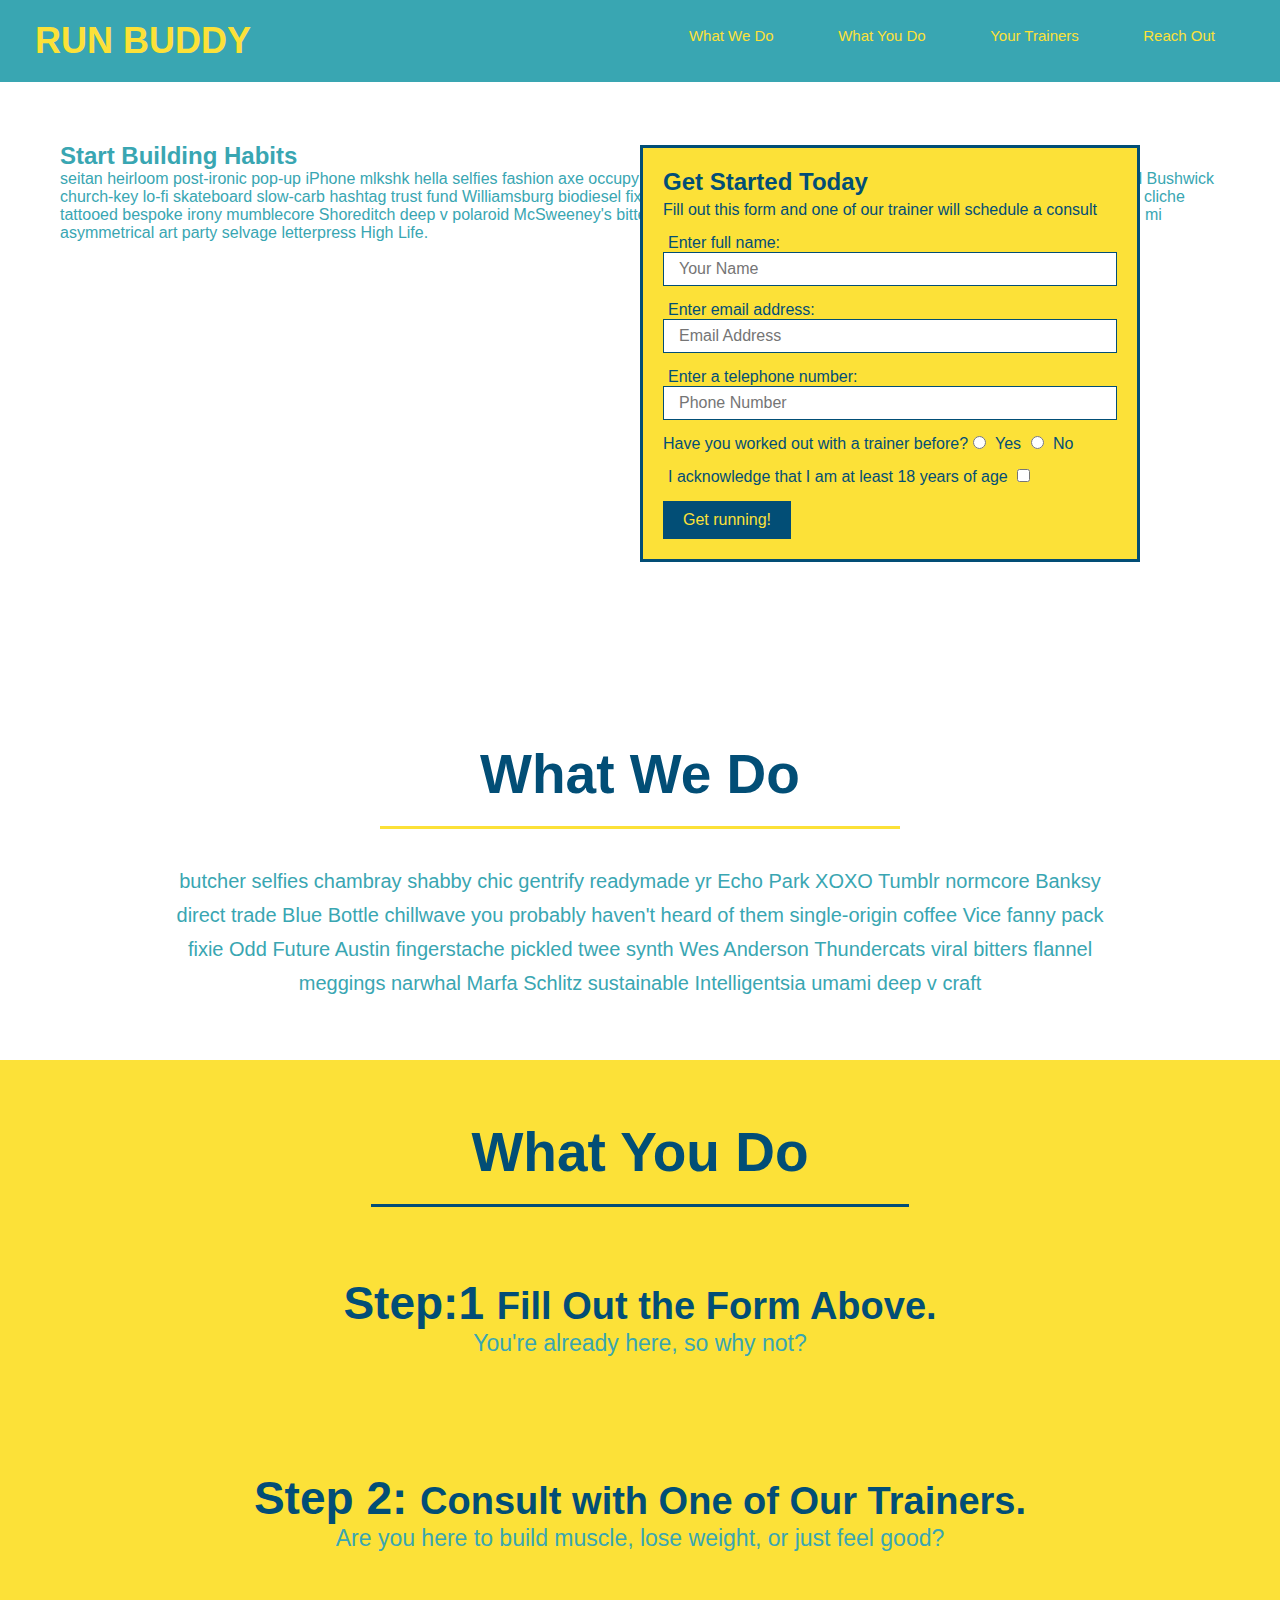
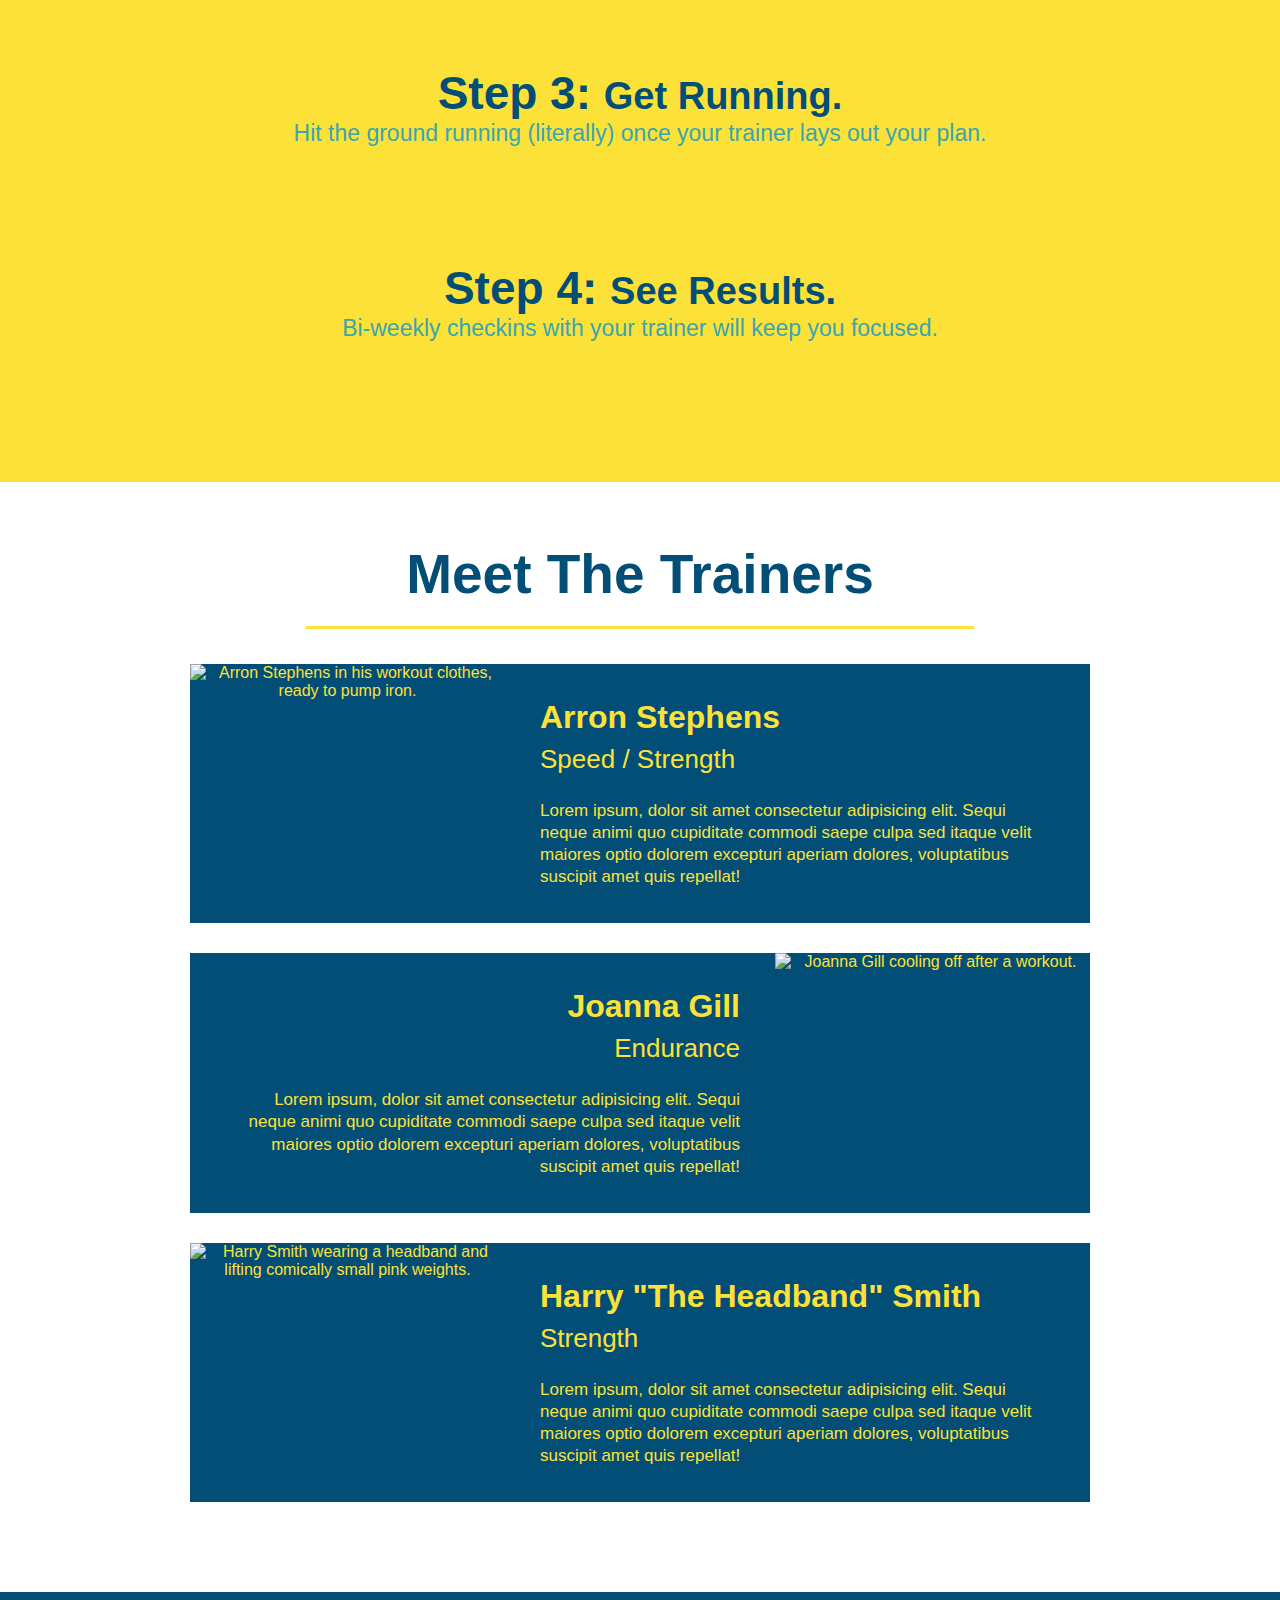
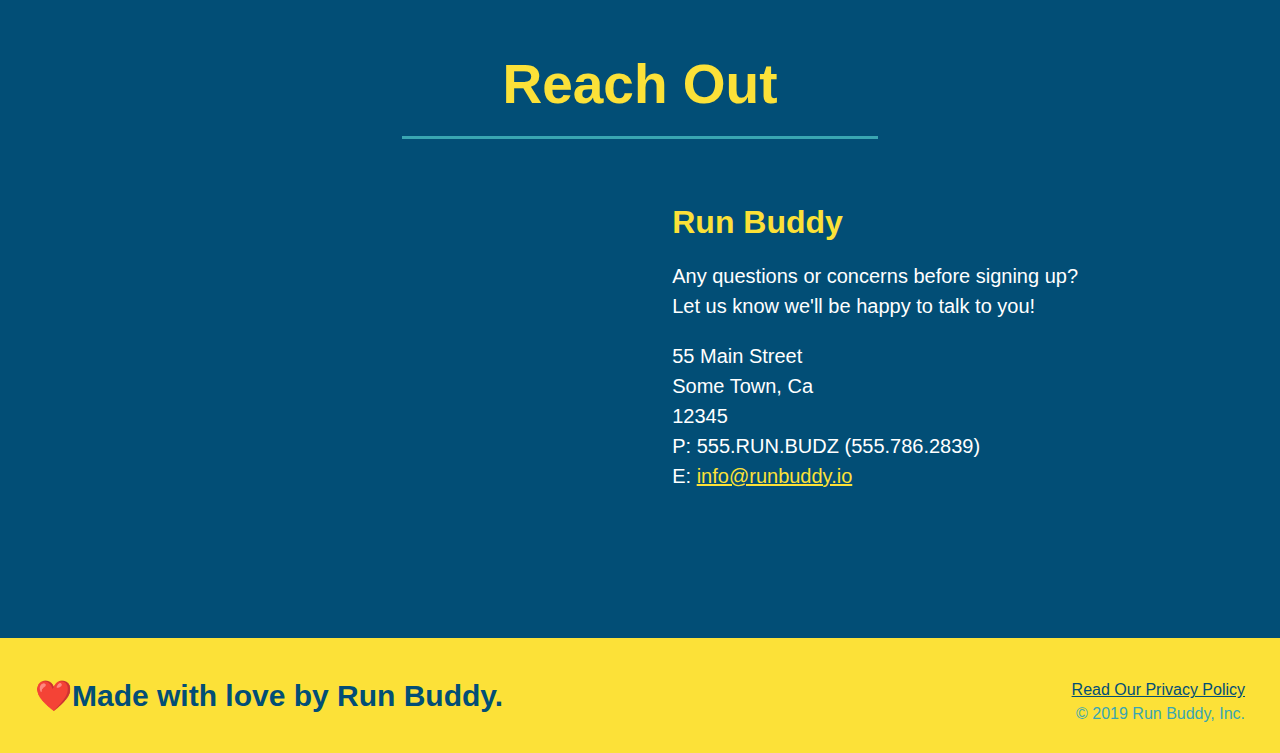
==== index.html @ e556041f "add content to hero, replace image" ====
<!DOCTYPE html>
<html lang="en">
  <head>
        <meta charset="UTF-8" />
        <Title>Run Buddy</Title>
        <link rel="stylesheet" href="style.css" />
  </head>
  
    <body>
       <!-- navigation --> 
       <header>
        <h1>
            <a href="./index.html">RUN BUDDY</a>  
        </h1>
        <nav>

        <!-- unordered list item -->
          <ul>
              <!-- list item element-->
              <li>
                  <!-- anchor element -->
                  <a href="#what-we-do">What We Do</a>
              </li>
              <li>
                  <a href="#what-you-do">What You Do</a>
              </li>
              <li>
                  <a href="#your-trainers">Your Trainers</a>
              </li>
              <li>
                  <a href="#reach-out">Reach Out</a>
              </li>
          </ul>

        </nav>
       </header> 

       <!-- hero/jumbotron -->
       <section class="hero">
           <div class="hero-cta">
               <h2>Start Building Habits</h2>
               <p>
                seitan heirloom post-ironic pop-up iPhone mlkshk hella selfies fashion axe occupy readymade put a
                bird on it messenger bag Wes Anderson Schlitz plaid Bushwick church-key lo-fi skateboard slow-carb
                hashtag trust fund Williamsburg biodiesel fixie farm-to-table 8-bit banjo XOXO Banksy chillwave bicycle
                rights retro cliche tattooed bespoke irony mumblecore Shoreditch deep v polaroid McSweeney's bitters
                cray gentrify tofu Marfa you probably haven't heard of them yr banh mi asymmetrical art party selvage
                letterpress High Life.
               </p>
           </div>
           <div class="hero-form">
               <h3>Get Started Today</h3>
               <p>Fill out this form and one of our trainer will schedule a consult</p>
               <!-- Add form element  -->
               <form>
                  <label for="name">Enter full name:</label>
                  <input type="text" placeholder="Your Name" name="name" id="name" class="form-input" /> 
                  <label for="email">Enter email address:</label>
                  <input type="email" placeholder="Email Address" name="email" id="email" class="form-input" />  
                  <label for="phone">Enter a telephone number:</label>
                  <input type="tel" placeholder="Phone Number" name="phone" id="phone" class="form-input" />
                 <p>
                    Have you worked out with a trainer before?
                    <input type="radio" name="trainer-confirm" id="trainer-yes" />
                    <label for="trainer-yes">Yes</label>
                    <input type="radio" name="trainer-confirm" id="trainer-no" /> 
                    <label for="trainer-no">No</label>
                 </p>  
                 <p>
                    <label for="checkbox">
                     I acknowledge that I am at least 18 years of age
                     </label>
                     <input type="checkbox" name="confirm-age" id="checkbox" />
                 </p>
                 <button type="Submit">
                     Get running!
                 </button>
               </form>
           </div>
       </section>
       <!-- End Hero  -->


       <!--"what we do" section -->
       <section id="what-we-do" class="intro">
           <h2 class="section-title primary-border">What We Do</h2>
           <p>
            butcher selfies chambray shabby chic gentrify readymade yr Echo Park XOXO Tumblr normcore Banksy direct trade Blue Bottle chillwave you probably haven't heard of them single-origin coffee Vice fanny pack fixie Odd Future Austin fingerstache pickled twee synth Wes Anderson Thundercats viral bitters flannel meggings narwhal Marfa Schlitz sustainable Intelligentsia umami deep v craft 
           </p> 
       </section>

       <!-- "what you do" section-->
       <section id="what-you-do" class="steps">
           <h2 class="section-title secondary border">What You Do</h2>

           <div>
               <!-- Insert this img element -->
               <img src="../run-buddy/images/step-1.svg" alt="">
               <h3>Step:1 <span>Fill Out the Form Above.</span></h3>
               <p>You're already here, so why not?</p>
           </div>

           <div>
                <img src="../run-buddy/images/step-2.svg" alt="">
               <h3>Step 2: <span>Consult with One of Our Trainers.</span></h3>
               <p>Are you here to build muscle, lose weight, or just feel good?</p>
           </div>

           <div>
            <img src="../run-buddy/images/step-3.svg" alt="">
               <h3>Step 3: <span>Get Running.</span></h3>
               <p>Hit the ground running (literally) once your trainer lays out your plan. </p>
           </div>

           <div>
            <img src="../run-buddy/images/step-4.svg" alt="">
               <h3>Step 4: <span>See Results.</span></h3>
               <p>Bi-weekly checkins with your trainer will keep you focused.</p>
           </div>
       </section>

       <!-- "meet the trainers" section -->
       <section id="your-trainers" class="trainers">
           <h2 class="section-title primary-border">
               Meet The Trainers
            </h2>
         <article class="trainer">
             <img src="../run-buddy/images/trainer-1.jpg" alt="Arron Stephens in his workout clothes, ready to pump iron." />
             <div class="trainer-bio text-left">
             <h3>Arron Stephens</h3>
             <h4>Speed / Strength</h4>
             <p> Lorem ipsum, dolor sit amet consectetur adipisicing elit. Sequi neque animi quo cupiditate commodi saepe culpa sed
                itaque velit maiores optio dolorem excepturi aperiam dolores, voluptatibus suscipit amet quis repellat!
             </p>    
             </div>
         </article>   
         <article class="trainer">
            <div class="trainer-bio text-right">
            <h3>Joanna Gill</h3>
            <h4>Endurance</h4>
            <p> Lorem ipsum, dolor sit amet consectetur adipisicing elit. Sequi neque animi quo cupiditate commodi saepe culpa sed
               itaque velit maiores optio dolorem excepturi aperiam dolores, voluptatibus suscipit amet quis repellat!
            </p>  
             </div> 
            <img src="../run-buddy/images/trainer-2.jpg" alt="Joanna Gill cooling off after a workout." /> 
        </article> 
        <article class="trainer">
            <img src="../run-buddy/images/trainer-3.jpg" alt="Harry Smith wearing a headband and lifting comically small pink weights." />
            <div class="trainer-bio text-left">
            <h3>Harry "The Headband" Smith</h3>
            <h4>Strength</h4>
            <p> Lorem ipsum, dolor sit amet consectetur adipisicing elit. Sequi neque animi quo cupiditate commodi saepe culpa sed
               itaque velit maiores optio dolorem excepturi aperiam dolores, voluptatibus suscipit amet quis repellat!
            </p>    
            </div>
        </article> 
       </section>

       <!-- "reach out" section -->
       <section id="reach-out" class="contact">
           <h2 class="section-title secondary-border">Reach Out</h2>
           <div class="contact-info" >
            <iframe src="https://www.google.com/maps/embed?pb=!1m18!1m12!1m3!1d3082.2603666685545!2d-74.37264268433236!3d39.41823642367893!2m3!1f0!2f0!3f0!3m2!1i1024!2i768!4f13.1!3m3!1m2!1s0x89c0fa8535478f9b%3A0xa821650644814dd1!2s214%20N%20Roosevelt%20Blvd%2C%20Brigantine%2C%20NJ%2008203!5e0!3m2!1sen!2sus!4v1629682136094!5m2!1sen!2sus"
             width="400" height="400" style="border:0;" allowfullscreen="" loading="lazy">
            </iframe>
              <div>
                <h3>Run Buddy</h3>
                <p>Any questions or concerns before signing up?
                    <br />
                    Let us know we'll be happy to talk to you!
                </p>
                <address>
                    55 Main Street <br />
                    Some Town, Ca <br />
                    12345 <br />
                    P: 555.RUN.BUDZ (555.786.2839) <br />
                    E: <a href="mailto:info@runbuddy.io">info@runbuddy.io</a>
                </address>
              </div>
           </div>
       </section>
    </body>

    <!-- footer -->
  <footer>
    <h2>❤️Made with love by Run Buddy.</h2>
   <div>
       <a href="./privacy-policy.html">Read Our Privacy Policy</a><br />
       &copy; 2019 Run Buddy, Inc.
   </div> 
  </footer> 
</html>
---- style.css ----
body {
    /*I'm a css comment! */
    color: #39a6b2;
    font-family: Arial, Helvetica, sans-serif;
}

/* apply styles to <header> */
header { 
    padding: 20px 35px;
    background-color: #39a6b2;
    width: 100%;
}

header h1 {
    font-weight: bold;
    font-size: 36px;
    color: #fce138;
    margin: 0;
    display: inline;
}

h3 { 
    font-size: 24px;
    margin: 0;
}

header a {
    text-decoration: none;
    color: #fce138;
}

header nav {
    float: right;
    margin: 7px 0;
}

header nav ul li {
    display: inline;
}

header nav ul li a {
    margin: 0 30px;
    font-weight: lighter;
    font-size: 15px;
}

* { 
    margin: 0;
    padding: 0;
    box-sizing: border-box;
}

footer {
    background: #fce138;
    width: 100%;
    padding: 40px 35px;
}

footer h2 { 
    display: inline;
    color: #024e76;
    font-size: 30px;
    margin: 0;
}

footer div {
    float: right;
    line-height: 1.5;
    text-align: right;
}

footer a {
    color: #024e76;
}

section {
    padding: 60px;
}

.hero { 
    background-image: url("../run-buddy/images/hero-bg.jpg");
    height: 600px;
    background-size: cover;
    background-position: center;
    position: relative;
}

.hero-form {
    background-color: #fce138;
    padding: 20px;
    width: 500px;
    color: #024e76;
   border: solid 3px #024e76;
   position: absolute;
   bottom: 120px;
   right: 140px;
}

.hero-form label {
    margin: 0 5px;
}

.hero-form button {
    color: #fce138;
    background-color: #024e76;
    border: none;
    padding: 10px 20px;
    font-size: 16px;
}

.hero-form p {
    margin: 5px 0 15px 0;
}

.form-input {
    border: 1px solid #024e76;
    display: block;
    padding: 7px 15px;
    font-size: 16px;
    color: #024e76;
    width: 100%;
    margin-bottom: 15px;
}

/* HERO STYLES END */

.intro {
    text-align: center;
}

.intro p {
    line-height: 1.7;
    color: #39a6b2;
    width: 80%;
    font-size: 20px;
    margin: 0 auto;
}

.steps {
    text-align: center;
    background: #fce138;
}

.section-title {
    font-size: 55px;
    color: #024e76;
    margin-bottom: 35px;
    padding: 0 100px 20px 100px;
    border-bottom: 3px solid;
    display: inline-block;
}

.primary-border {
    border-color: #fce138;
}

.secondary-border {
    border-color: #39a6b2;
}

.steps div {
    margin-bottom: 80px;
}

.steps img {
    width: 15%;
    margin: 10px 0;
}

.steps h3 {
    color: #024e76;
    font-size: 46px;
    margin-top: 10px;
}

.steps p {
    color: #39a6b2;
    font-size: 23px;
}

.steps span {
    font-size: 38px;
}

/* Meet the trainers section */

.trainers {
    text-align: center;
}

.trainer {
    width: 900px;
    margin: 0 auto 30px auto;
    background: #024e76;
    color: #fce138;
    overflow: auto;
}

.trainer img {
    width: 35%;
    float: left;
}

.trainer-bio {
    padding: 35px;
    float: left;
    width: 65%;
}

.text-left {
    text-align: left;
}

.text-right {
    text-align: right;
}

.trainer-bio h3 {
    font-size: 32px;
    margin-bottom: 8px;
}

.trainer-bio h4 {
    font-weight: lighter;
    font-size: 26px;
    margin-bottom: 25px;
}

.trainer-bio p {
    font-size: 17px;
    line-height: 1.3;
}

/* Reach out styles start */

.contact {
    text-align: center;
    background: #024e76;
}

.contact h2 {
    color: #fce138;
}

.contact-info iframe {
    width: 410px;
    height: 400px;  
}

            /* must fix */
.contact-info div{
    width: 410px;
    display: inline-block;
    vertical-align: top;
    text-align: left;
    margin: 30px 0 0 60px;
    color: white;
}
            /* must fix */

.contact-info h3 {
    color: #fce138;
    font-size: 32px;
}

.contact-info p, .contact-info address {
    margin: 20px 0;
    line-height: 1.5;
    font-size: 20px;
    font-style: normal;
}

.contact-info a {
    color:  #fce138;
}

/* reach out syles end */
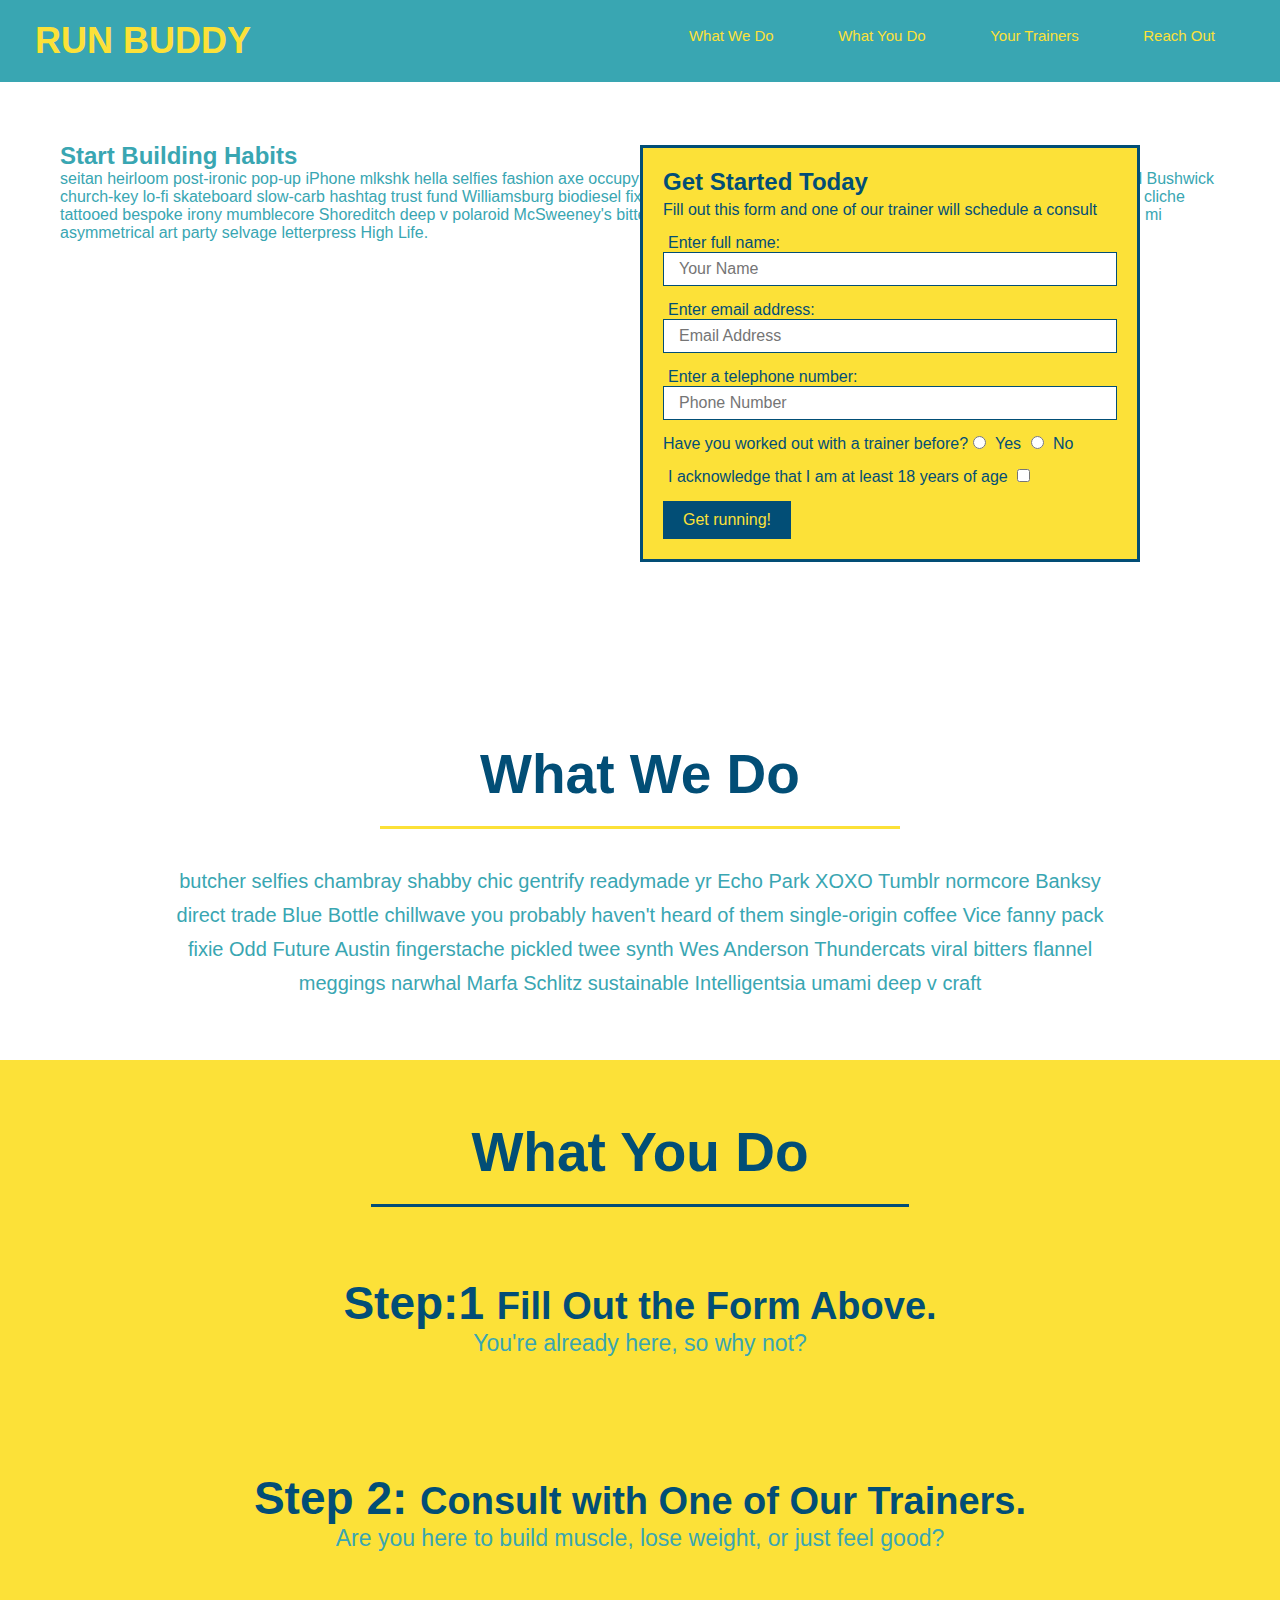
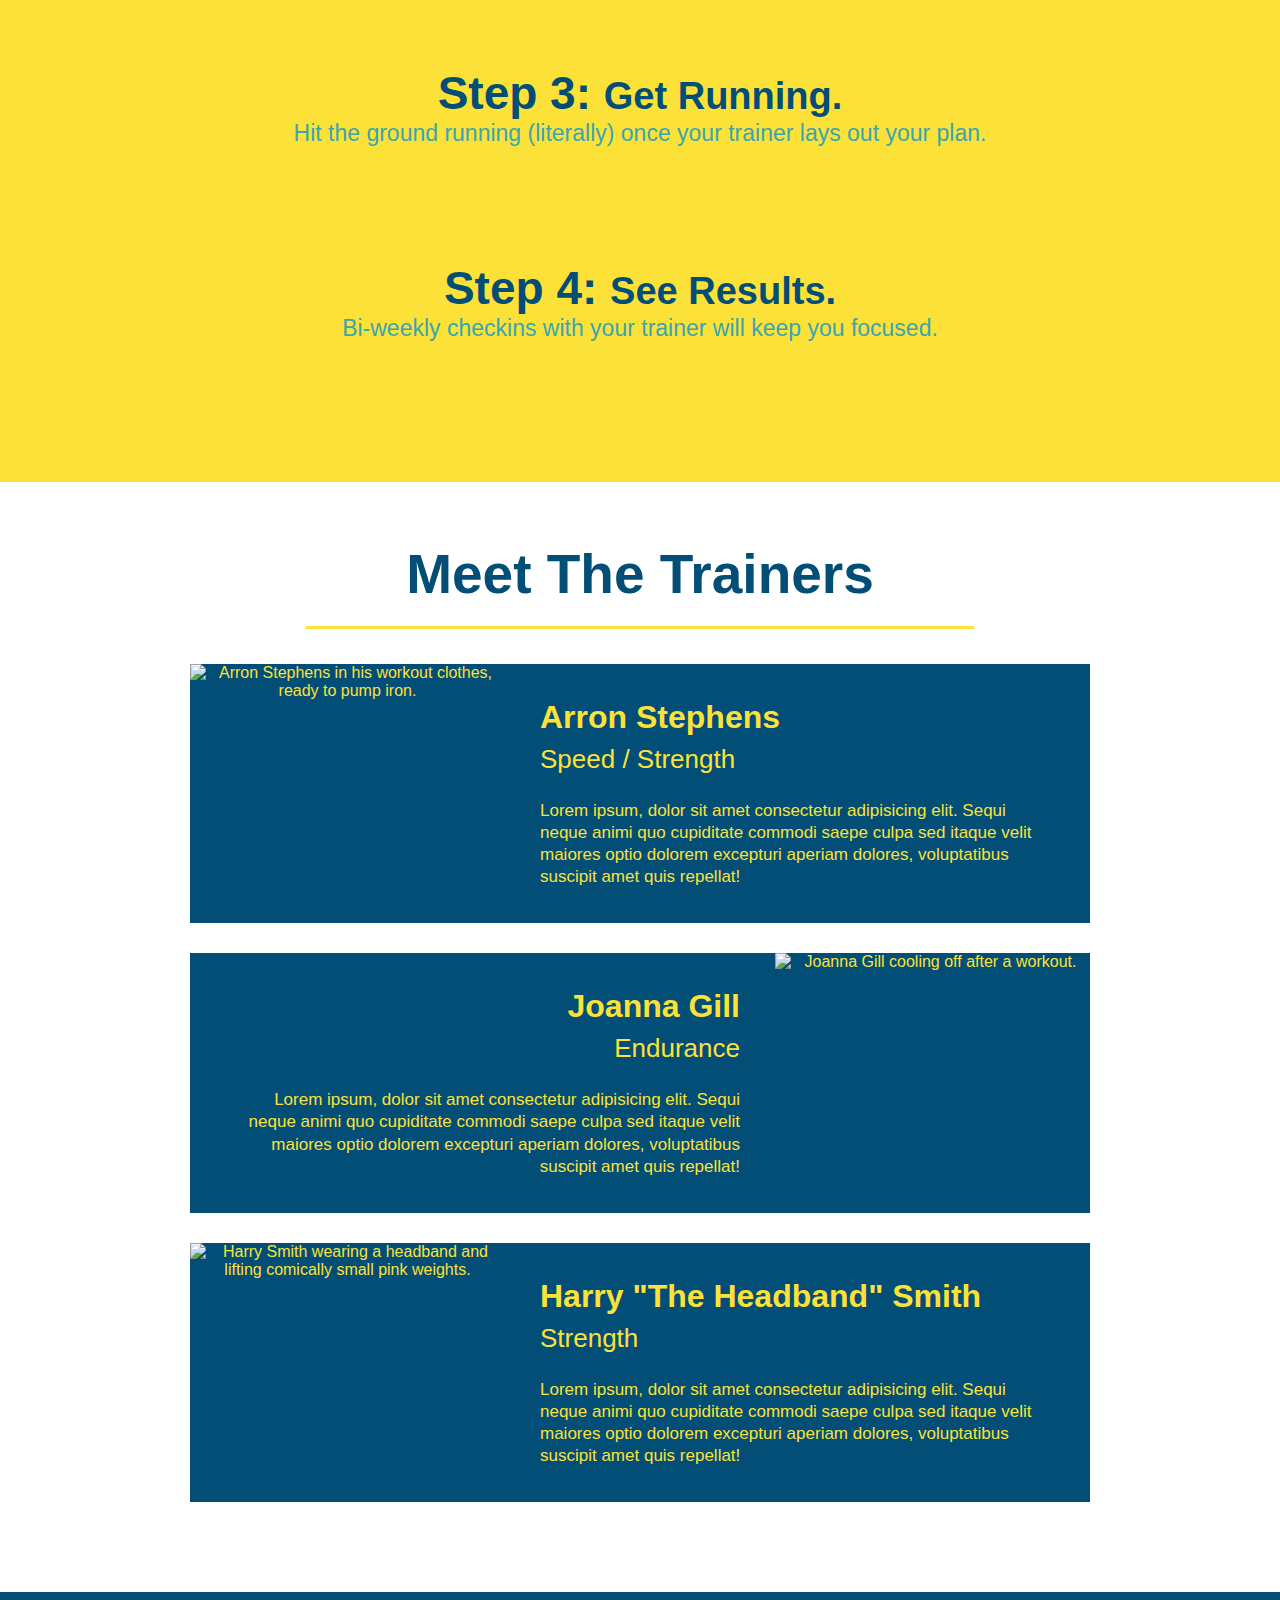
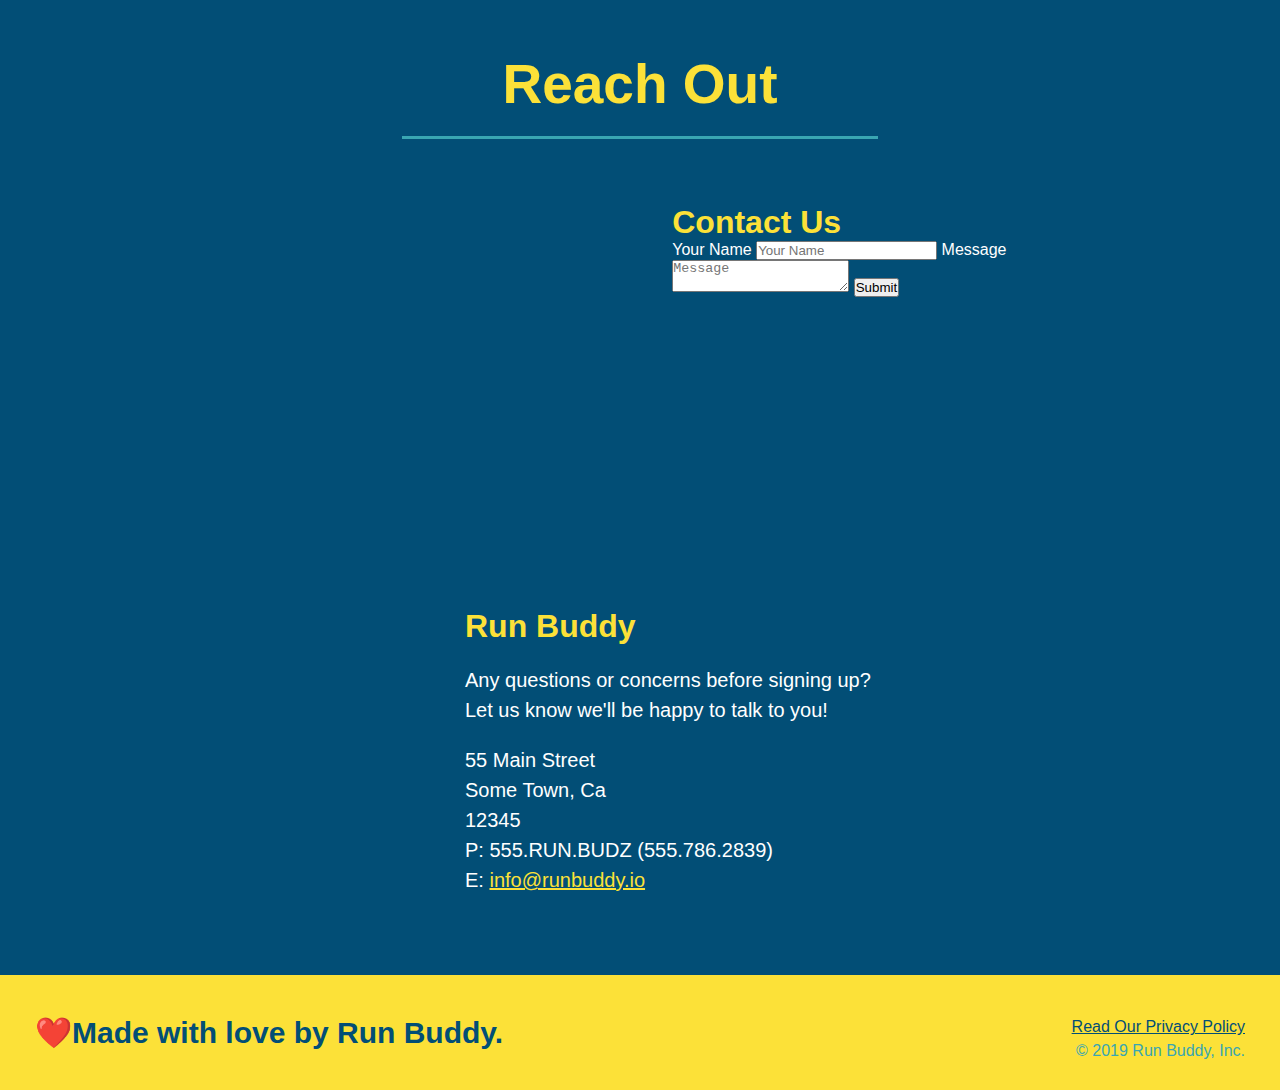
==== commit 386462c0: "add contact-form" ====
--- a/index.html
+++ b/index.html
@@ -163,6 +163,18 @@
             <iframe src="https://www.google.com/maps/embed?pb=!1m18!1m12!1m3!1d3082.2603666685545!2d-74.37264268433236!3d39.41823642367893!2m3!1f0!2f0!3f0!3m2!1i1024!2i768!4f13.1!3m3!1m2!1s0x89c0fa8535478f9b%3A0xa821650644814dd1!2s214%20N%20Roosevelt%20Blvd%2C%20Brigantine%2C%20NJ%2008203!5e0!3m2!1sen!2sus!4v1629682136094!5m2!1sen!2sus"
              width="400" height="400" style="border:0;" allowfullscreen="" loading="lazy">
             </iframe>
+                <div class="contact-form">
+                <h3>Contact Us</h3>
+                <form>
+                    <label for="contact-name">Your Name</label>
+                    <input type="text" id="contact-name" placeholder="Your Name" />
+
+                    <label for="contact-message">Message</label>
+                    <textarea id="contact-message" placeholder="Message"></textarea>
+                    
+                    <button type="submit">Submit</button>
+                </form>
+                </div>             
               <div>
                 <h3>Run Buddy</h3>
                 <p>Any questions or concerns before signing up?
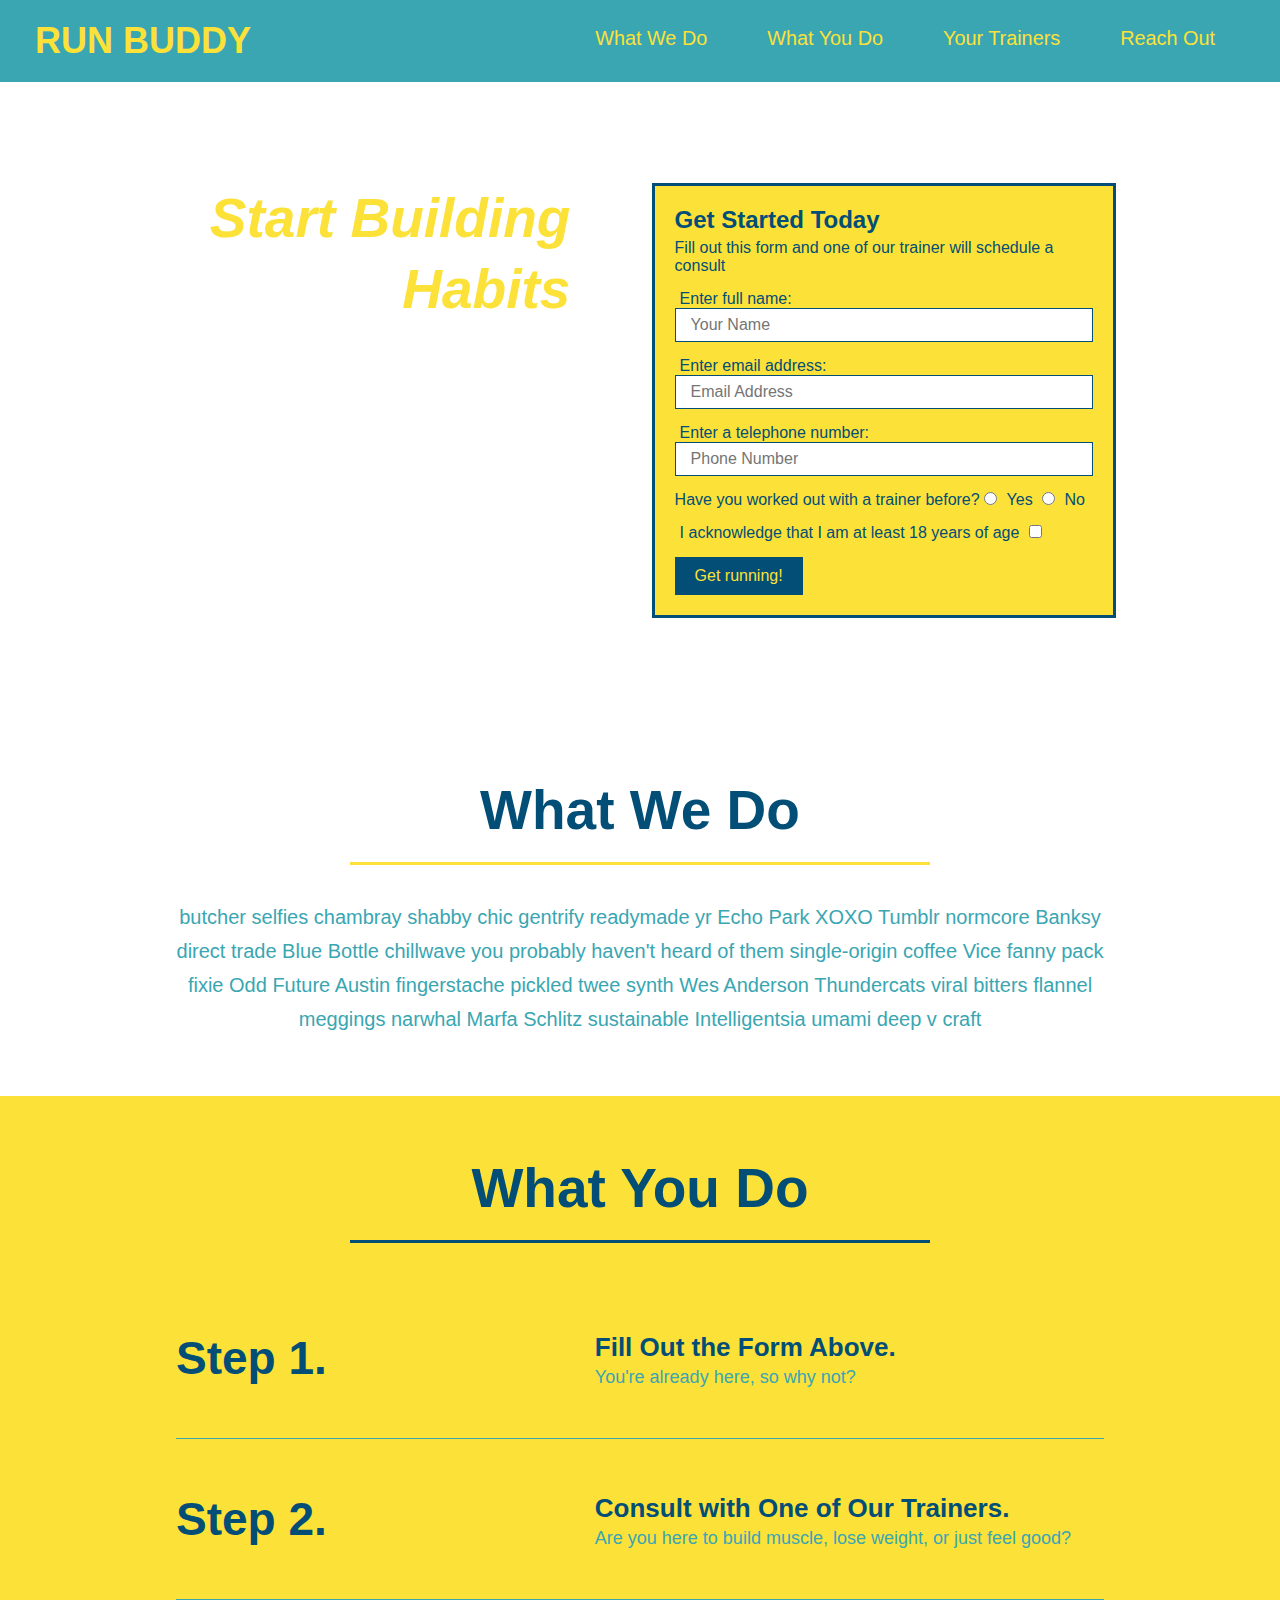
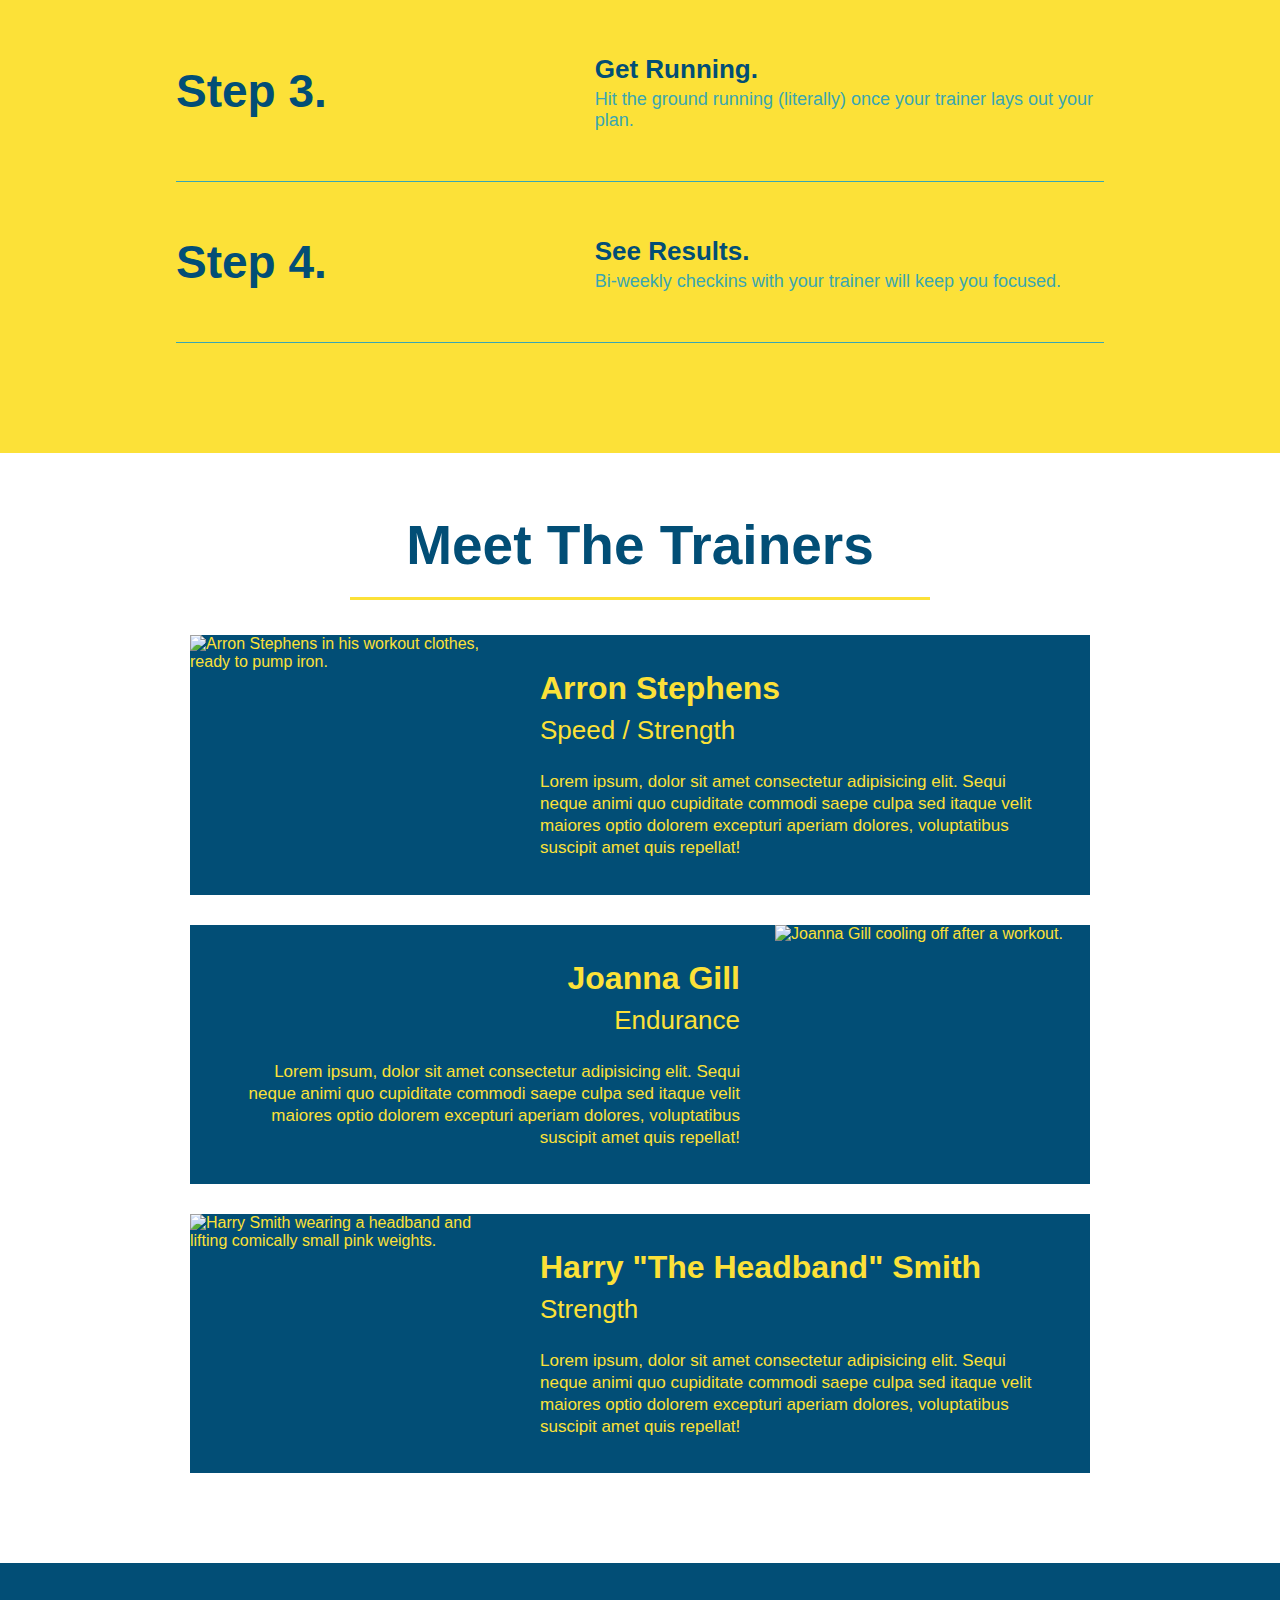
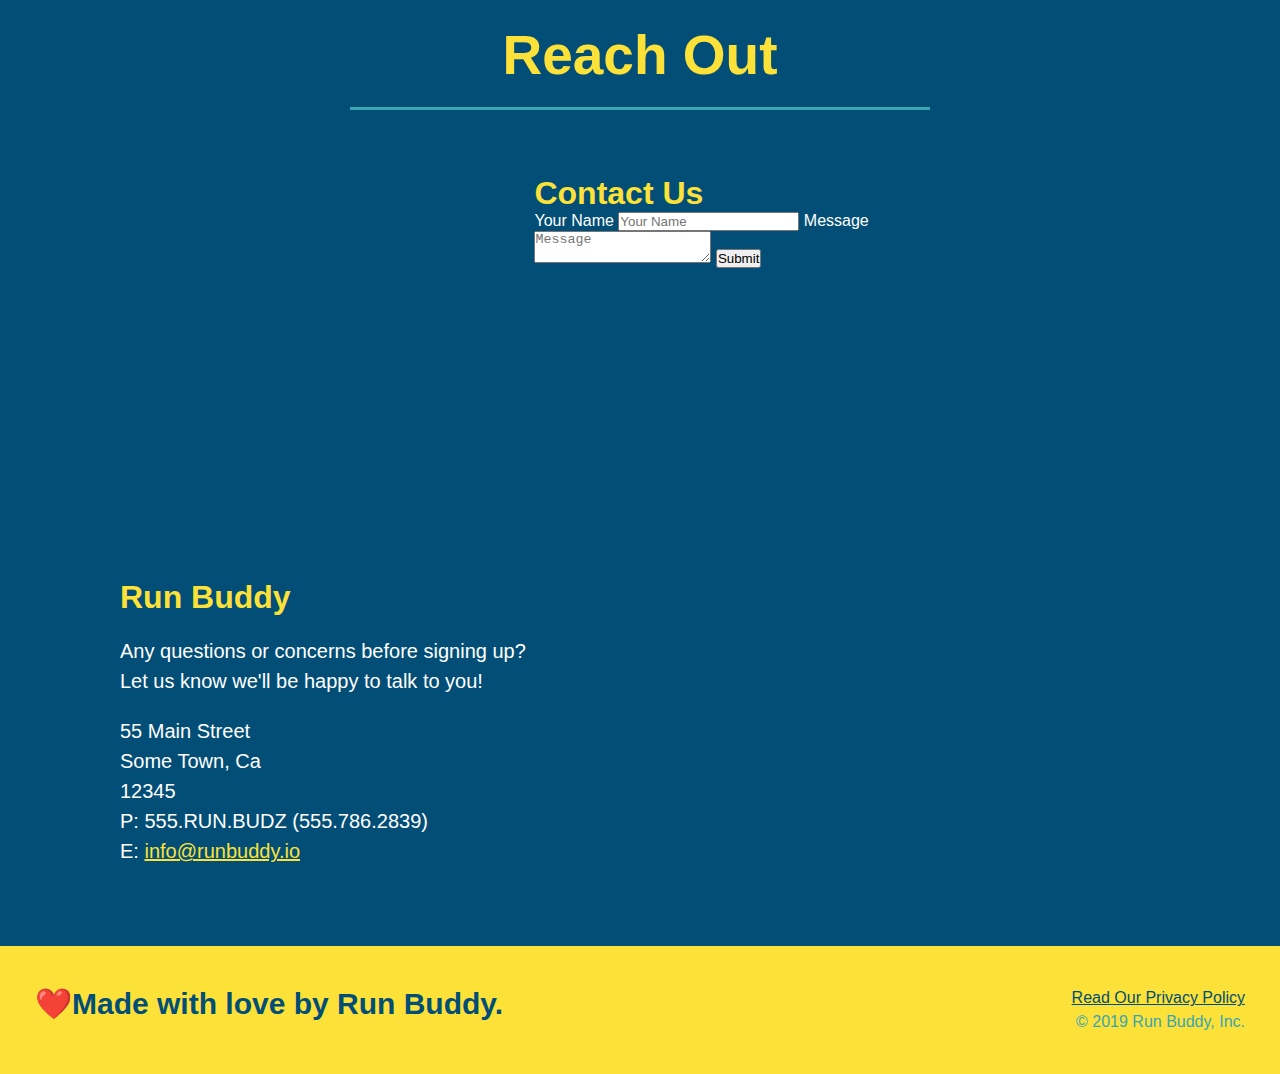
==== commit 0abc8429: "add flexbox to the steps" ====
--- a/index.html
+++ b/index.html
@@ -83,47 +83,90 @@
 
        <!--"what we do" section -->
        <section id="what-we-do" class="intro">
-           <h2 class="section-title primary-border">What We Do</h2>
-           <p>
-            butcher selfies chambray shabby chic gentrify readymade yr Echo Park XOXO Tumblr normcore Banksy direct trade Blue Bottle chillwave you probably haven't heard of them single-origin coffee Vice fanny pack fixie Odd Future Austin fingerstache pickled twee synth Wes Anderson Thundercats viral bitters flannel meggings narwhal Marfa Schlitz sustainable Intelligentsia umami deep v craft 
-           </p> 
+           <div class="flex-row">
+           <h2 class="section-title primary-border">
+               What We Do
+            </h2>
+            </div>
+            <div class="flex-row">
+                <p>
+                butcher selfies chambray shabby chic gentrify readymade yr Echo Park XOXO Tumblr
+                normcore Banksy direct trade Blue Bottle chillwave you probably haven't heard of them
+                single-origin coffee Vice fanny pack fixie Odd Future Austin fingerstache pickled twee
+                synth Wes Anderson Thundercats viral bitters flannel meggings narwhal Marfa Schlitz sustainable
+                Intelligentsia umami deep v craft 
+                </p> 
+            </div>
        </section>
 
        <!-- "what you do" section-->
        <section id="what-you-do" class="steps">
-           <h2 class="section-title secondary border">What You Do</h2>
-
-           <div>
-               <!-- Insert this img element -->
-               <img src="../run-buddy/images/step-1.svg" alt="">
-               <h3>Step:1 <span>Fill Out the Form Above.</span></h3>
-               <p>You're already here, so why not?</p>
-           </div>
-
-           <div>
+         <div class="flex-row">
+           <h2 class="section-title secondary border">
+               What You Do
+            </h2>
+         </div>
+
+         <div class="step">
+            <h3>Step 1.</h3>
+           <div class="step-info">
+            <div class="step-img">
+                <img src="../run-buddy/images/step-1.svg" alt="">
+            </div>
+            <div class="step-text">
+                <h4>Fill Out the Form Above.</h4>
+                <p>You're already here, so why not?</p>
+            </div>
+           </div>
+         </div>
+
+         <div class="step">
+           <h3>Step 2.</h3>
+           <div class="step-info">
+            <div class="step-img">
                 <img src="../run-buddy/images/step-2.svg" alt="">
-               <h3>Step 2: <span>Consult with One of Our Trainers.</span></h3>
-               <p>Are you here to build muscle, lose weight, or just feel good?</p>
-           </div>
-
-           <div>
-            <img src="../run-buddy/images/step-3.svg" alt="">
-               <h3>Step 3: <span>Get Running.</span></h3>
+            </div>  
+            <div class="step-text">
+                <h4>Consult with One of Our Trainers.</h4>
+                <p>Are you here to build muscle, lose weight, or just feel good?</p>
+            </div>
+           </div>
+         </div>
+
+         <div class="step">
+           <h3>Step 3.</h3>
+          <div class="step-info">
+            <div class="step-img">
+                <img src="../run-buddy/images/step-3.svg" alt="">
+            </div>
+            <div class="step-text"> 
+               <h4>Get Running.</h4>
                <p>Hit the ground running (literally) once your trainer lays out your plan. </p>
-           </div>
-
-           <div>
-            <img src="../run-buddy/images/step-4.svg" alt="">
-               <h3>Step 4: <span>See Results.</span></h3>
-               <p>Bi-weekly checkins with your trainer will keep you focused.</p>
-           </div>
+            </div> 
+          </div>
+         </div>
+
+         <div class="step">
+            <h3>Step 4.</h3>
+            <div class="step-info">
+              <div class="step-img">
+                <img src="../run-buddy/images/step-4.svg" alt="">
+              </div> 
+             <div class="step-text">
+                <h4>See Results.</h4>
+                <p>Bi-weekly checkins with your trainer will keep you focused.</p>
+             </div>  
+            </div>
+         </div>
        </section>
 
        <!-- "meet the trainers" section -->
        <section id="your-trainers" class="trainers">
+           <div class="flex-row">
            <h2 class="section-title primary-border">
                Meet The Trainers
             </h2>
+            </div>
          <article class="trainer">
              <img src="../run-buddy/images/trainer-1.jpg" alt="Arron Stephens in his workout clothes, ready to pump iron." />
              <div class="trainer-bio text-left">
@@ -158,7 +201,11 @@
 
        <!-- "reach out" section -->
        <section id="reach-out" class="contact">
-           <h2 class="section-title secondary-border">Reach Out</h2>
+           <div class="flex-row">
+           <h2 class="section-title secondary-border">
+               Reach Out
+            </h2>
+            </div>
            <div class="contact-info" >
             <iframe src="https://www.google.com/maps/embed?pb=!1m18!1m12!1m3!1d3082.2603666685545!2d-74.37264268433236!3d39.41823642367893!2m3!1f0!2f0!3f0!3m2!1i1024!2i768!4f13.1!3m3!1m2!1s0x89c0fa8535478f9b%3A0xa821650644814dd1!2s214%20N%20Roosevelt%20Blvd%2C%20Brigantine%2C%20NJ%2008203!5e0!3m2!1sen!2sus!4v1629682136094!5m2!1sen!2sus"
              width="400" height="400" style="border:0;" allowfullscreen="" loading="lazy">
--- a/style.css
+++ b/style.css
@@ -9,6 +9,9 @@
     padding: 20px 35px;
     background-color: #39a6b2;
     width: 100%;
+    display: flex;
+    justify-content: space-between;
+    flex-wrap: wrap;
 }
 
 header h1 {
@@ -16,7 +19,6 @@
     font-size: 36px;
     color: #fce138;
     margin: 0;
-    display: inline;
 }
 
 h3 { 
@@ -30,18 +32,21 @@
 }
 
 header nav {
-    float: right;
     margin: 7px 0;
 }
 
-header nav ul li {
-    display: inline;
+header nav ul {
+    display: flex;
+    flex-wrap: wrap;
+    justify-content: space-between;
+    align-items: center;
+    list-style: none;
 }
 
 header nav ul li a {
     margin: 0 30px;
     font-weight: lighter;
-    font-size: 15px;
+    font-size: 1.55vw;
 }
 
 * { 
@@ -54,17 +59,18 @@
     background: #fce138;
     width: 100%;
     padding: 40px 35px;
+    display: flex;
+    justify-content: space-between;
+    flex-wrap: wrap;
 }
 
 footer h2 { 
-    display: inline;
     color: #024e76;
     font-size: 30px;
     margin: 0;
 }
 
 footer div {
-    float: right;
     line-height: 1.5;
     text-align: right;
 }
@@ -79,21 +85,35 @@
 
 .hero { 
     background-image: url("../run-buddy/images/hero-bg.jpg");
-    height: 600px;
     background-size: cover;
     background-position: center;
-    position: relative;
+    display: flex;
+    justify-content: center;
+    flex-wrap: wrap;
+}
+
+.hero-cta {
+    width: 35%;
+    text-align: right;
+    margin: 3.5%;
+    color: #fff;
+    font-size: 18px;
+    line-height: 1.3;
+}
+
+.hero-cta h2 {
+    font-style: italic;
+    font-size: 55px;
+    color: #fce138;
 }
 
 .hero-form {
     background-color: #fce138;
     padding: 20px;
-    width: 500px;
-    color: #024e76;
-   border: solid 3px #024e76;
-   position: absolute;
-   bottom: 120px;
-   right: 140px;
+    color: #024e76;
+    border: solid 3px #024e76;
+    width: 40%;
+    margin: 3.5%;
 }
 
 .hero-form label {
@@ -123,10 +143,6 @@
 }
 
 /* HERO STYLES END */
-
-.intro {
-    text-align: center;
-}
 
 .intro p {
     line-height: 1.7;
@@ -134,20 +150,21 @@
     width: 80%;
     font-size: 20px;
     margin: 0 auto;
+    text-align: center;
 }
 
 .steps {
-    text-align: center;
     background: #fce138;
 }
 
 .section-title {
     font-size: 55px;
     color: #024e76;
-    margin-bottom: 35px;
-    padding: 0 100px 20px 100px;
     border-bottom: 3px solid;
-    display: inline-block;
+    padding-bottom: 20px;
+    text-align: center;
+    margin: 0 auto 35px auto;
+    width: 50%;
 }
 
 .primary-border {
@@ -158,35 +175,56 @@
     border-color: #39a6b2;
 }
 
-.steps div {
-    margin-bottom: 80px;
-}
-
-.steps img {
-    width: 15%;
-    margin: 10px 0;
-}
-
-.steps h3 {
+.step h3 {
     color: #024e76;
     font-size: 46px;
-    margin-top: 10px;
-}
-
-.steps p {
+    flex: 1 30%;
+}
+
+.step-text p {
     color: #39a6b2;
-    font-size: 23px;
-}
-
-.steps span {
-    font-size: 38px;
+    font-size: 18px;
+}
+
+.step-text h4 {
+    font-size: 26px;
+    line-height: 1.5;
+    color: #024e76;
+}
+
+.step {
+    margin: 50px auto;
+    padding-bottom: 50px;
+    width: 80%;
+    border-bottom: 1px solid #39a6b2;
+    display: flex;
+    flex-wrap: wrap;
+    align-items: center;
+    justify-content: space-between;
+}
+
+.step-info {
+    flex: 2 70%;
+    display: flex;
+    flex-wrap: wrap;
+    align-items: center;
+}
+
+.step-img {
+    flex: 1 12%;
+    margin-right: 20px;
+}
+
+.step-text {
+    flex: 12;
+}
+
+.step-img img {
+    max-width: 100%;
 }
 
 /* Meet the trainers section */
 
-.trainers {
-    text-align: center;
-}
 
 .trainer {
     width: 900px;
@@ -234,7 +272,6 @@
 /* Reach out styles start */
 
 .contact {
-    text-align: center;
     background: #024e76;
 }
 
@@ -274,4 +311,8 @@
     color:  #fce138;
 }
 
-/* reach out syles end */+/* reach out syles end */
+
+.flex-row {
+    display: flex;
+}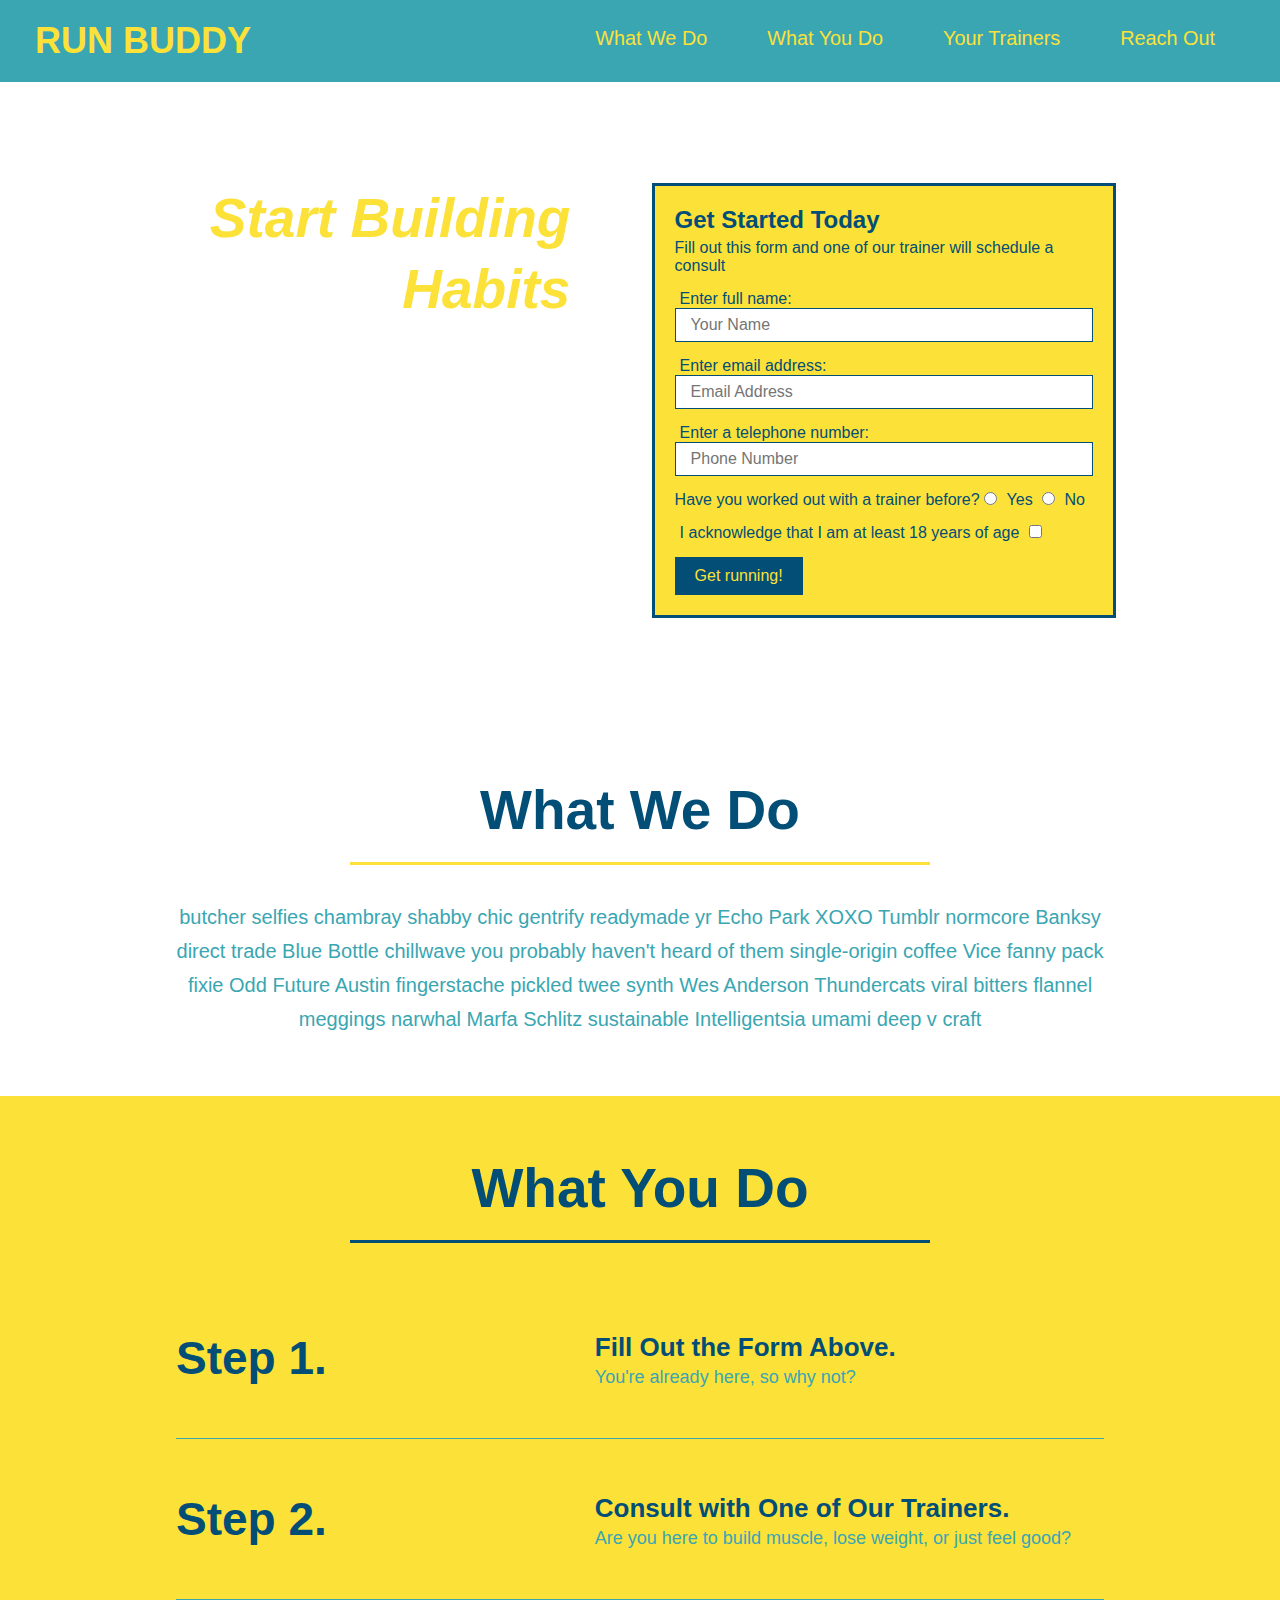
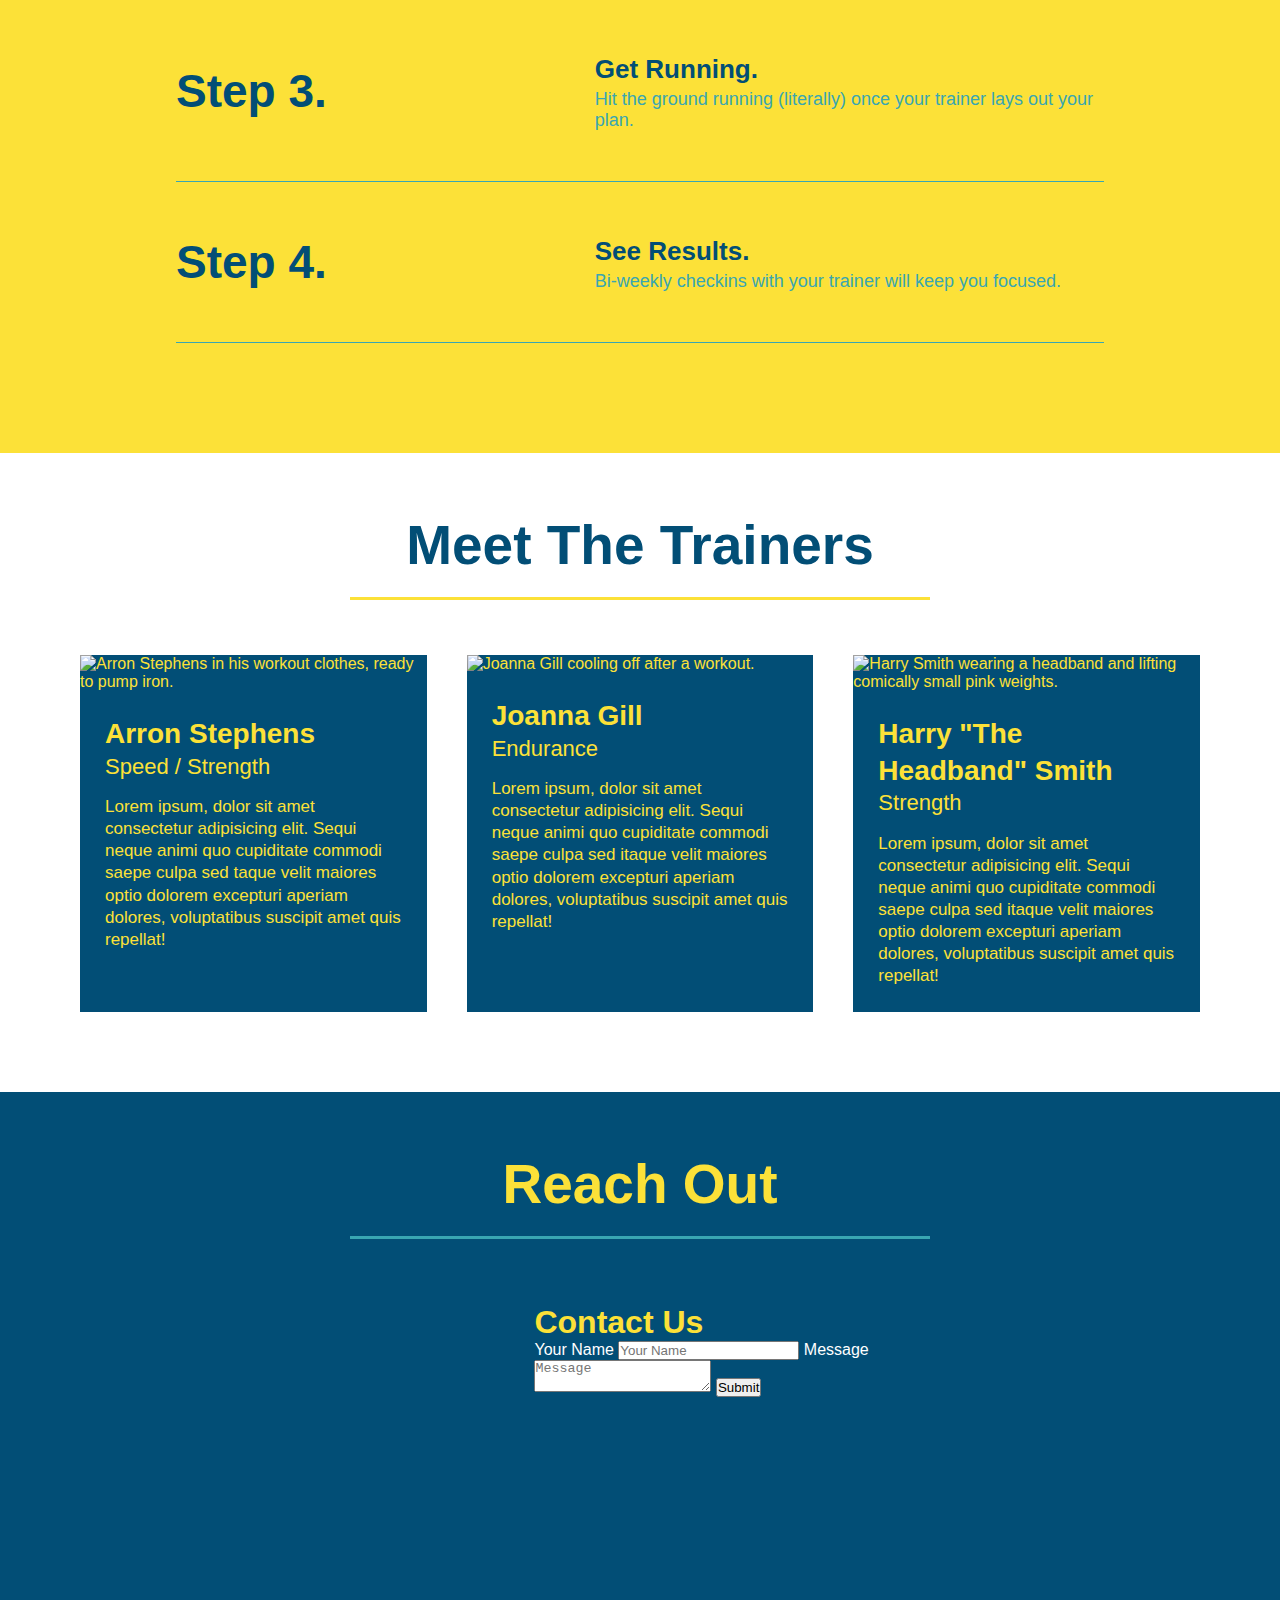
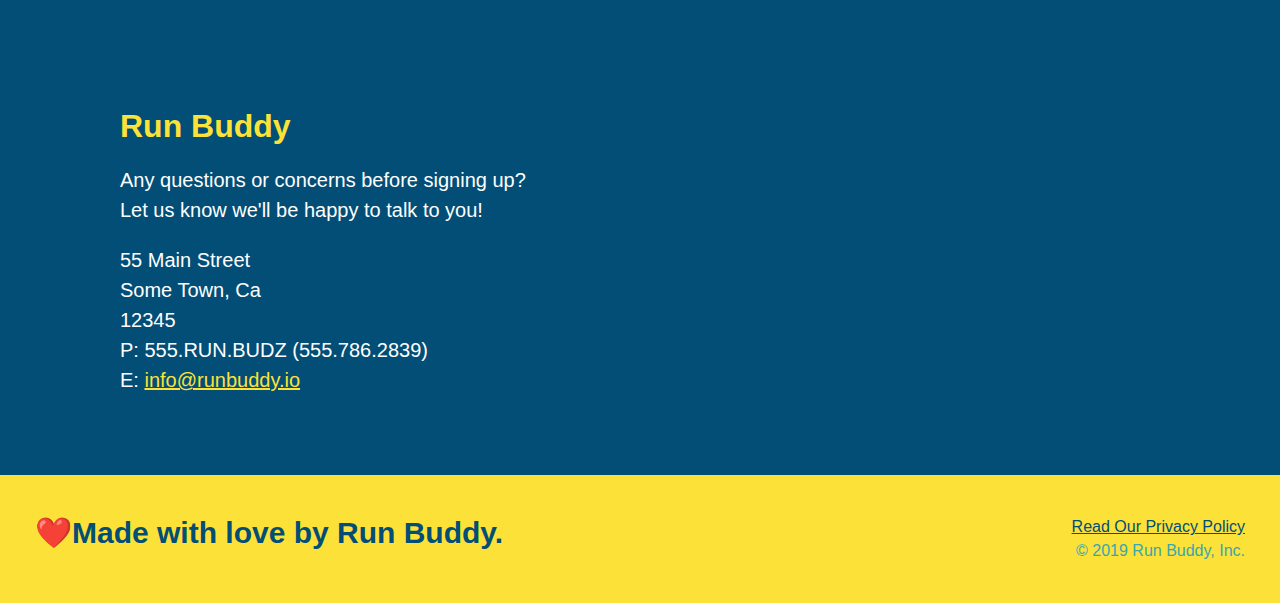
==== commit 14e5253a: "add flexbox to the trainers" ====
--- a/index.html
+++ b/index.html
@@ -161,41 +161,44 @@
        </section>
 
        <!-- "meet the trainers" section -->
-       <section id="your-trainers" class="trainers">
+       <section id="your-trainers">
            <div class="flex-row">
            <h2 class="section-title primary-border">
                Meet The Trainers
             </h2>
             </div>
+            
+        <div class="trainers">   
          <article class="trainer">
              <img src="../run-buddy/images/trainer-1.jpg" alt="Arron Stephens in his workout clothes, ready to pump iron." />
-             <div class="trainer-bio text-left">
-             <h3>Arron Stephens</h3>
-             <h4>Speed / Strength</h4>
-             <p> Lorem ipsum, dolor sit amet consectetur adipisicing elit. Sequi neque animi quo cupiditate commodi saepe culpa sed
-                itaque velit maiores optio dolorem excepturi aperiam dolores, voluptatibus suscipit amet quis repellat!
-             </p>    
+             <div class="trainer-bio">
+                <h3 class="trainer-name">Arron Stephens</h3>
+                <h4 class="trainer-role">Speed / Strength</h4>
+                <p> Lorem ipsum, dolor sit amet consectetur adipisicing elit. Sequi neque animi quo cupiditate commodi saepe culpa sed
+                    taque velit maiores optio dolorem excepturi aperiam dolores, voluptatibus suscipit amet quis repellat!
+                 </p>    
              </div>
          </article>   
          <article class="trainer">
-            <div class="trainer-bio text-right">
-            <h3>Joanna Gill</h3>
-            <h4>Endurance</h4>
-            <p> Lorem ipsum, dolor sit amet consectetur adipisicing elit. Sequi neque animi quo cupiditate commodi saepe culpa sed
-               itaque velit maiores optio dolorem excepturi aperiam dolores, voluptatibus suscipit amet quis repellat!
-            </p>  
-             </div> 
             <img src="../run-buddy/images/trainer-2.jpg" alt="Joanna Gill cooling off after a workout." /> 
+            <div class="trainer-bio">
+                <h3 class="trainer-name">Joanna Gill</h3>
+                <h4 class="trainer-role">Endurance</h4>
+                <p> Lorem ipsum, dolor sit amet consectetur adipisicing elit. Sequi neque animi quo cupiditate commodi saepe culpa sed
+                    itaque velit maiores optio dolorem excepturi aperiam dolores, voluptatibus suscipit amet quis repellat!
+                </p>  
+            </div> 
         </article> 
         <article class="trainer">
             <img src="../run-buddy/images/trainer-3.jpg" alt="Harry Smith wearing a headband and lifting comically small pink weights." />
-            <div class="trainer-bio text-left">
-            <h3>Harry "The Headband" Smith</h3>
-            <h4>Strength</h4>
-            <p> Lorem ipsum, dolor sit amet consectetur adipisicing elit. Sequi neque animi quo cupiditate commodi saepe culpa sed
-               itaque velit maiores optio dolorem excepturi aperiam dolores, voluptatibus suscipit amet quis repellat!
-            </p>    
-            </div>
+            <div class="trainer-bio">
+                <h3 class="trainer-name">Harry "The Headband" Smith</h3>
+                <h4 class="trainer-role">Strength</h4>
+                <p> Lorem ipsum, dolor sit amet consectetur adipisicing elit. Sequi neque animi quo cupiditate commodi saepe culpa sed
+                    itaque velit maiores optio dolorem excepturi aperiam dolores, voluptatibus suscipit amet quis repellat!
+                </p>    
+            </div>
+         </div>     
         </article> 
        </section>
 
--- a/style.css
+++ b/style.css
@@ -227,22 +227,19 @@
 
 
 .trainer {
-    width: 900px;
-    margin: 0 auto 30px auto;
+    margin: 20px;
     background: #024e76;
     color: #fce138;
-    overflow: auto;
+    flex: 1;
 }
 
 .trainer img {
-    width: 35%;
-    float: left;
+    width: 100%;
 }
 
 .trainer-bio {
-    padding: 35px;
-    float: left;
-    width: 65%;
+    padding: 25px;
+    line-height: 1.3;
 }
 
 .text-left {
@@ -254,19 +251,25 @@
 }
 
 .trainer-bio h3 {
-    font-size: 32px;
-    margin-bottom: 8px;
+    font-size: 28px;
 }
 
 .trainer-bio h4 {
     font-weight: lighter;
-    font-size: 26px;
-    margin-bottom: 25px;
+    font-size: 22px;
+    margin-bottom: 15px;
 }
 
 .trainer-bio p {
     font-size: 17px;
-    line-height: 1.3;
+}
+
+.trainers {
+    width: 100%;
+    margin: 0 auto;
+    display: flex;
+    flex-wrap: wrap;
+    justify-content: space-around;
 }
 
 /* Reach out styles start */
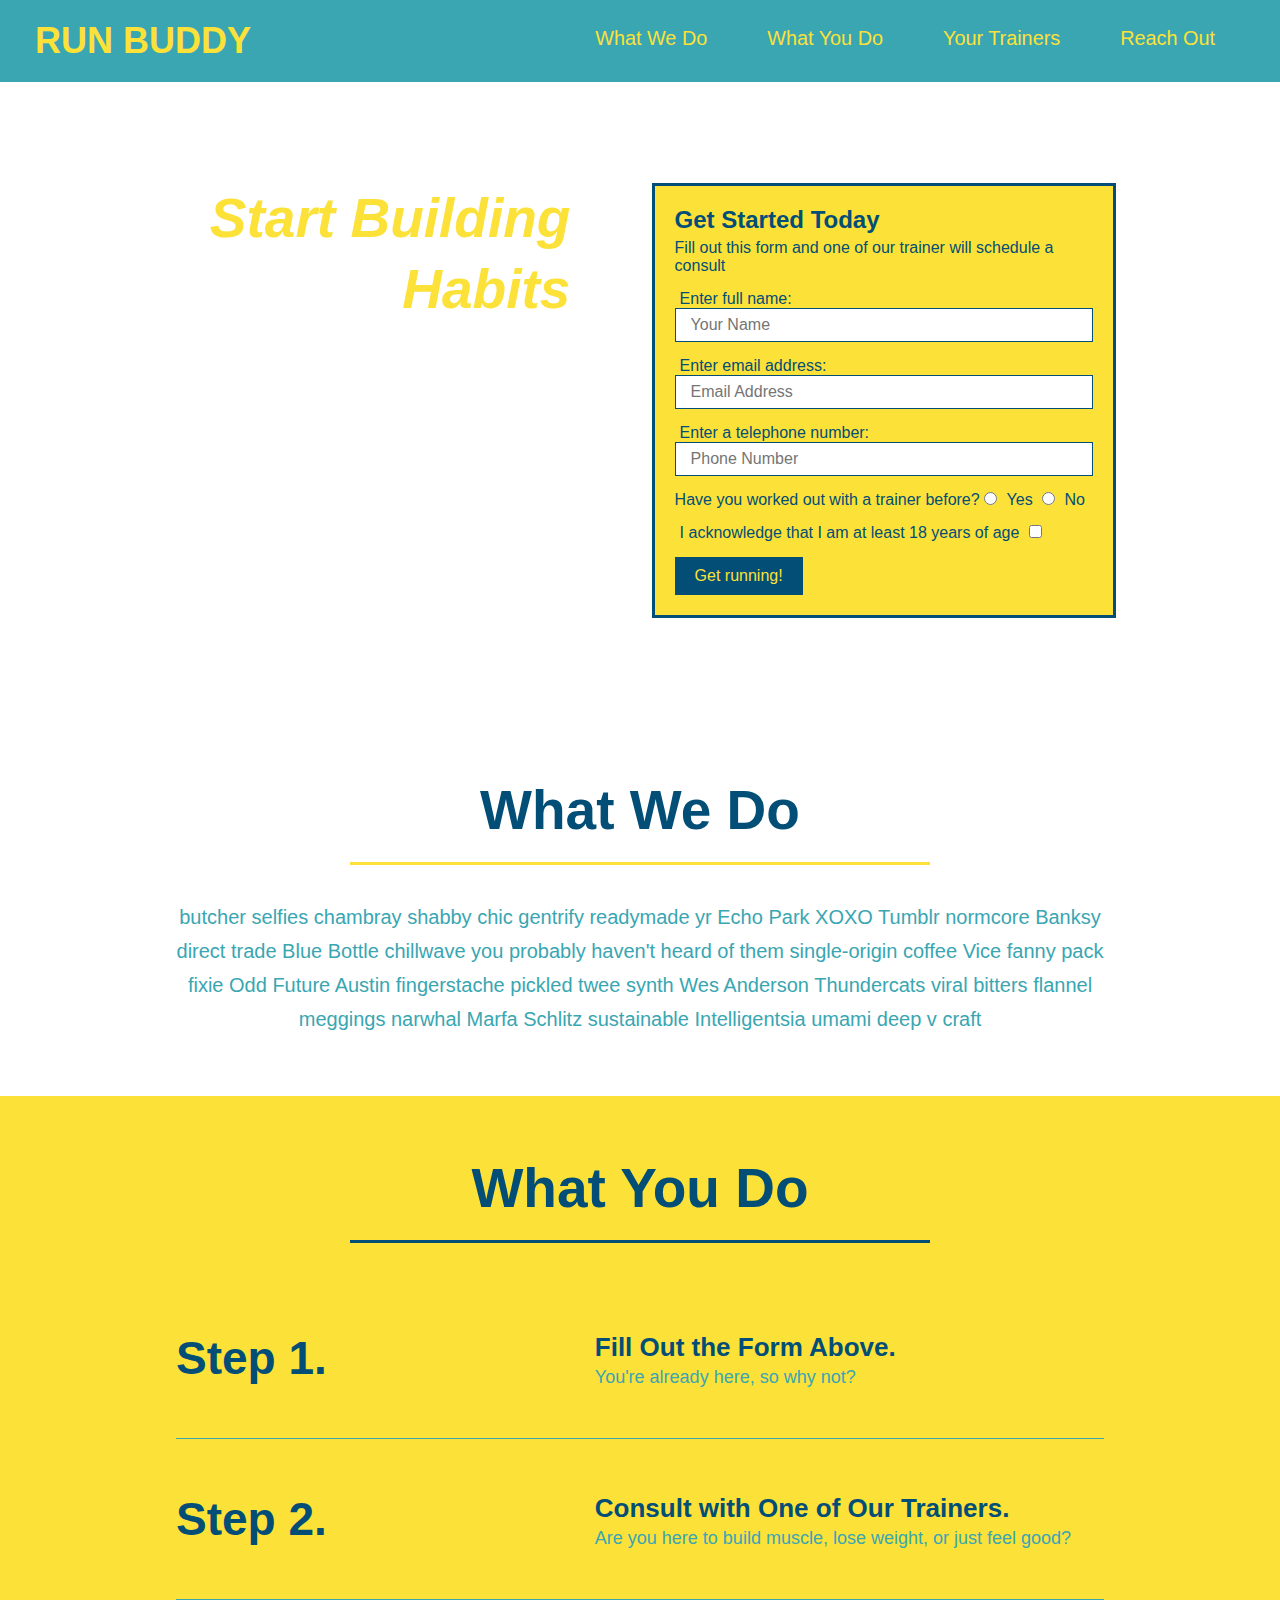
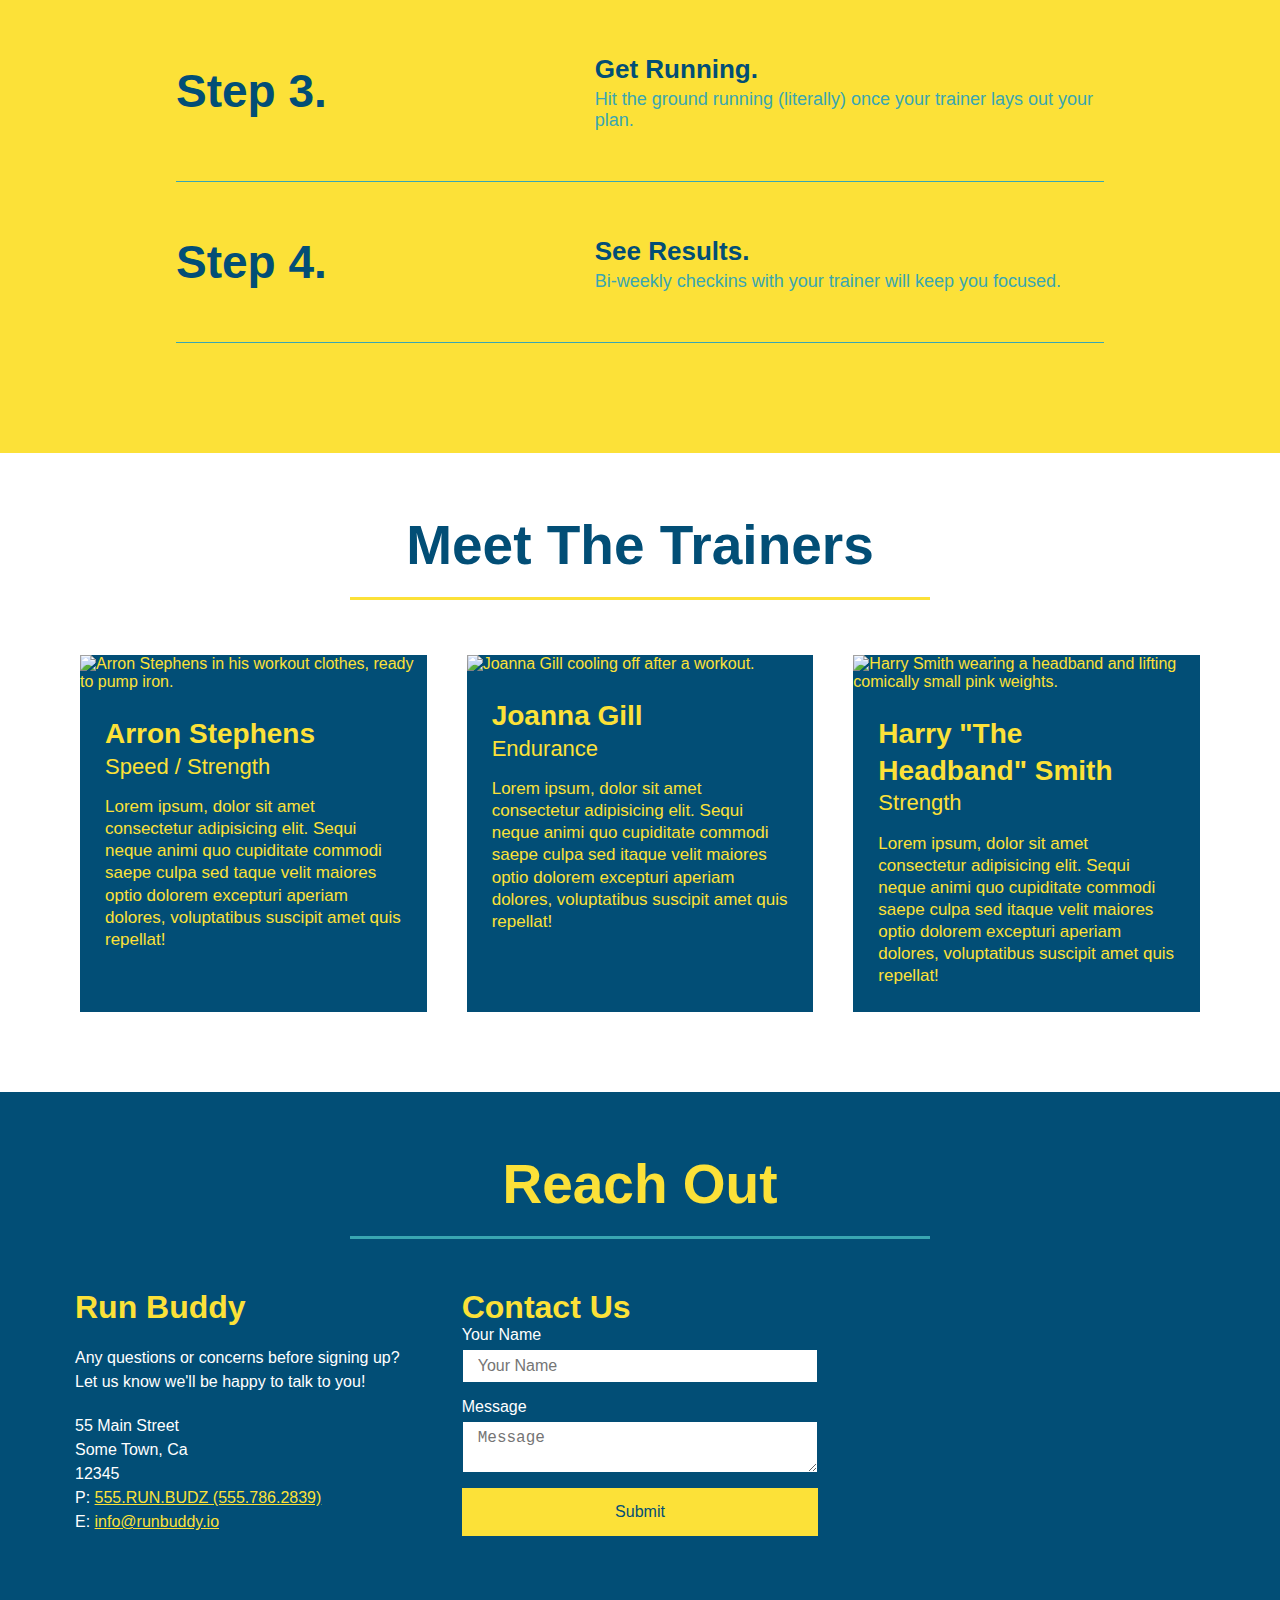
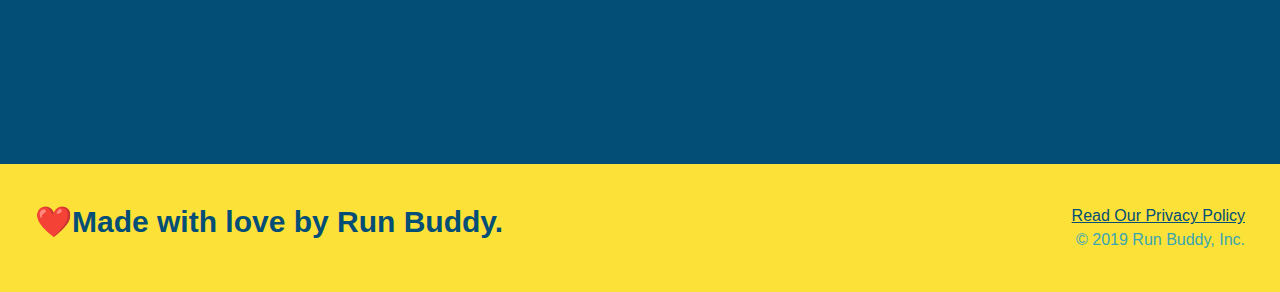
==== commit 1dbc8f7b: "reach out section done" ====
--- a/index.html
+++ b/index.html
@@ -167,7 +167,7 @@
                Meet The Trainers
             </h2>
             </div>
-            
+
         <div class="trainers">   
          <article class="trainer">
              <img src="../run-buddy/images/trainer-1.jpg" alt="Arron Stephens in his workout clothes, ready to pump iron." />
@@ -204,28 +204,14 @@
 
        <!-- "reach out" section -->
        <section id="reach-out" class="contact">
-           <div class="flex-row">
+        <div class="flex-row">
            <h2 class="section-title secondary-border">
                Reach Out
             </h2>
-            </div>
-           <div class="contact-info" >
-            <iframe src="https://www.google.com/maps/embed?pb=!1m18!1m12!1m3!1d3082.2603666685545!2d-74.37264268433236!3d39.41823642367893!2m3!1f0!2f0!3f0!3m2!1i1024!2i768!4f13.1!3m3!1m2!1s0x89c0fa8535478f9b%3A0xa821650644814dd1!2s214%20N%20Roosevelt%20Blvd%2C%20Brigantine%2C%20NJ%2008203!5e0!3m2!1sen!2sus!4v1629682136094!5m2!1sen!2sus"
-             width="400" height="400" style="border:0;" allowfullscreen="" loading="lazy">
-            </iframe>
-                <div class="contact-form">
-                <h3>Contact Us</h3>
-                <form>
-                    <label for="contact-name">Your Name</label>
-                    <input type="text" id="contact-name" placeholder="Your Name" />
-
-                    <label for="contact-message">Message</label>
-                    <textarea id="contact-message" placeholder="Message"></textarea>
-                    
-                    <button type="submit">Submit</button>
-                </form>
-                </div>             
-              <div>
+        </div>
+
+        <div class="contact-info" >
+            <div>
                 <h3>Run Buddy</h3>
                 <p>Any questions or concerns before signing up?
                     <br />
@@ -235,11 +221,29 @@
                     55 Main Street <br />
                     Some Town, Ca <br />
                     12345 <br />
-                    P: 555.RUN.BUDZ (555.786.2839) <br />
+                    P: <a href="555.786.2839">555.RUN.BUDZ (555.786.2839)</a> <br />
                     E: <a href="mailto:info@runbuddy.io">info@runbuddy.io</a>
                 </address>
-              </div>
-           </div>
+            </div>
+            
+         <div class="contact-form">
+            <h3>Contact Us</h3>
+            <form>
+                <label for="contact-name">Your Name</label>
+                 <input type="text" id="contact-name" placeholder="Your Name" />
+
+                <label for="contact-message">Message</label>
+                <textarea id="contact-message" placeholder="Message"></textarea>
+                    
+                 <button type="submit">Submit</button>
+            </form>
+         </div>   
+
+            <iframe src="https://www.google.com/maps/embed?pb=!1m18!1m12!1m3!1d3082.2603666685545!2d-74.37264268433236!3d39.41823642367893!2m3!1f0!2f0!3f0!3m2!1i1024!2i768!4f13.1!3m3!1m2!1s0x89c0fa8535478f9b%3A0xa821650644814dd1!2s214%20N%20Roosevelt%20Blvd%2C%20Brigantine%2C%20NJ%2008203!5e0!3m2!1sen!2sus!4v1629682136094!5m2!1sen!2sus"
+            width="400" height="400" style="border:0;" allowfullscreen="" loading="lazy">
+           </iframe>
+           
+        </div>
        </section>
     </body>
 
--- a/style.css
+++ b/style.css
@@ -283,21 +283,24 @@
 }
 
 .contact-info iframe {
-    width: 410px;
     height: 400px;  
 }
 
-            /* must fix */
-.contact-info div{
-    width: 410px;
-    display: inline-block;
-    vertical-align: top;
-    text-align: left;
-    margin: 30px 0 0 60px;
+.contact-info {
+    display: flex;
+    justify-content: space-between;
+    flex-wrap: wrap;
+}
+
+.contact-info > * {
+    flex: 1;
+    margin: 15px;
+}
+
+.contact-info div {
     color: white;
 }
-            /* must fix */
-
+            
 .contact-info h3 {
     color: #fce138;
     font-size: 32px;
@@ -306,7 +309,7 @@
 .contact-info p, .contact-info address {
     margin: 20px 0;
     line-height: 1.5;
-    font-size: 20px;
+    font-size: 16px;
     font-style: normal;
 }
 
@@ -314,6 +317,27 @@
     color:  #fce138;
 }
 
+.contact-form input, .contact-form textarea {
+    border: 1px solid #024e76;
+    display: block;
+    padding: 7px 15px;
+    font-size: 16px;
+    color: #024e76;
+    width: 100%;
+    margin-bottom: 15px;
+    margin-top: 5px;
+}
+
+.contact-form button {
+    width: 100%;
+    border: none;
+    background: #fce138;
+    color: #024e76;
+    text-align: center;
+    padding: 15px 0;
+    font-size: 16px;
+}
+
 /* reach out syles end */
 
 .flex-row {
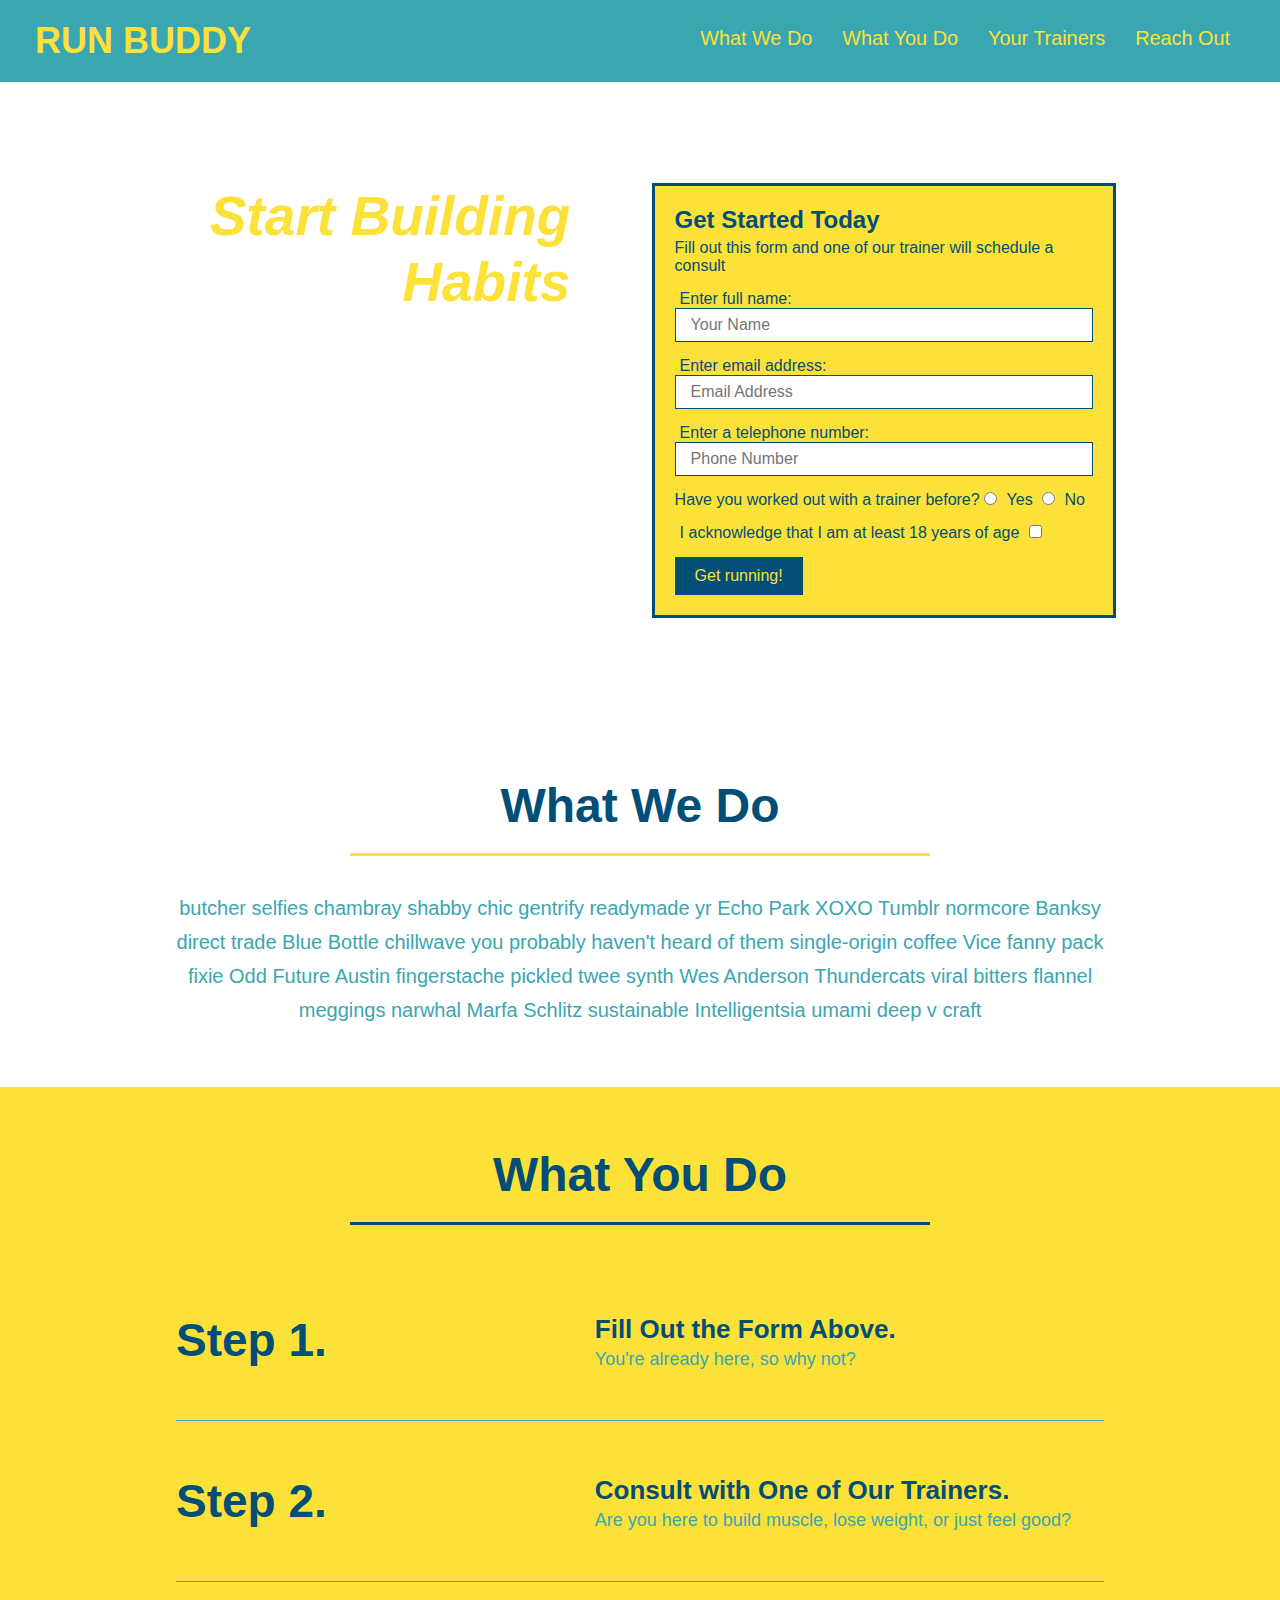
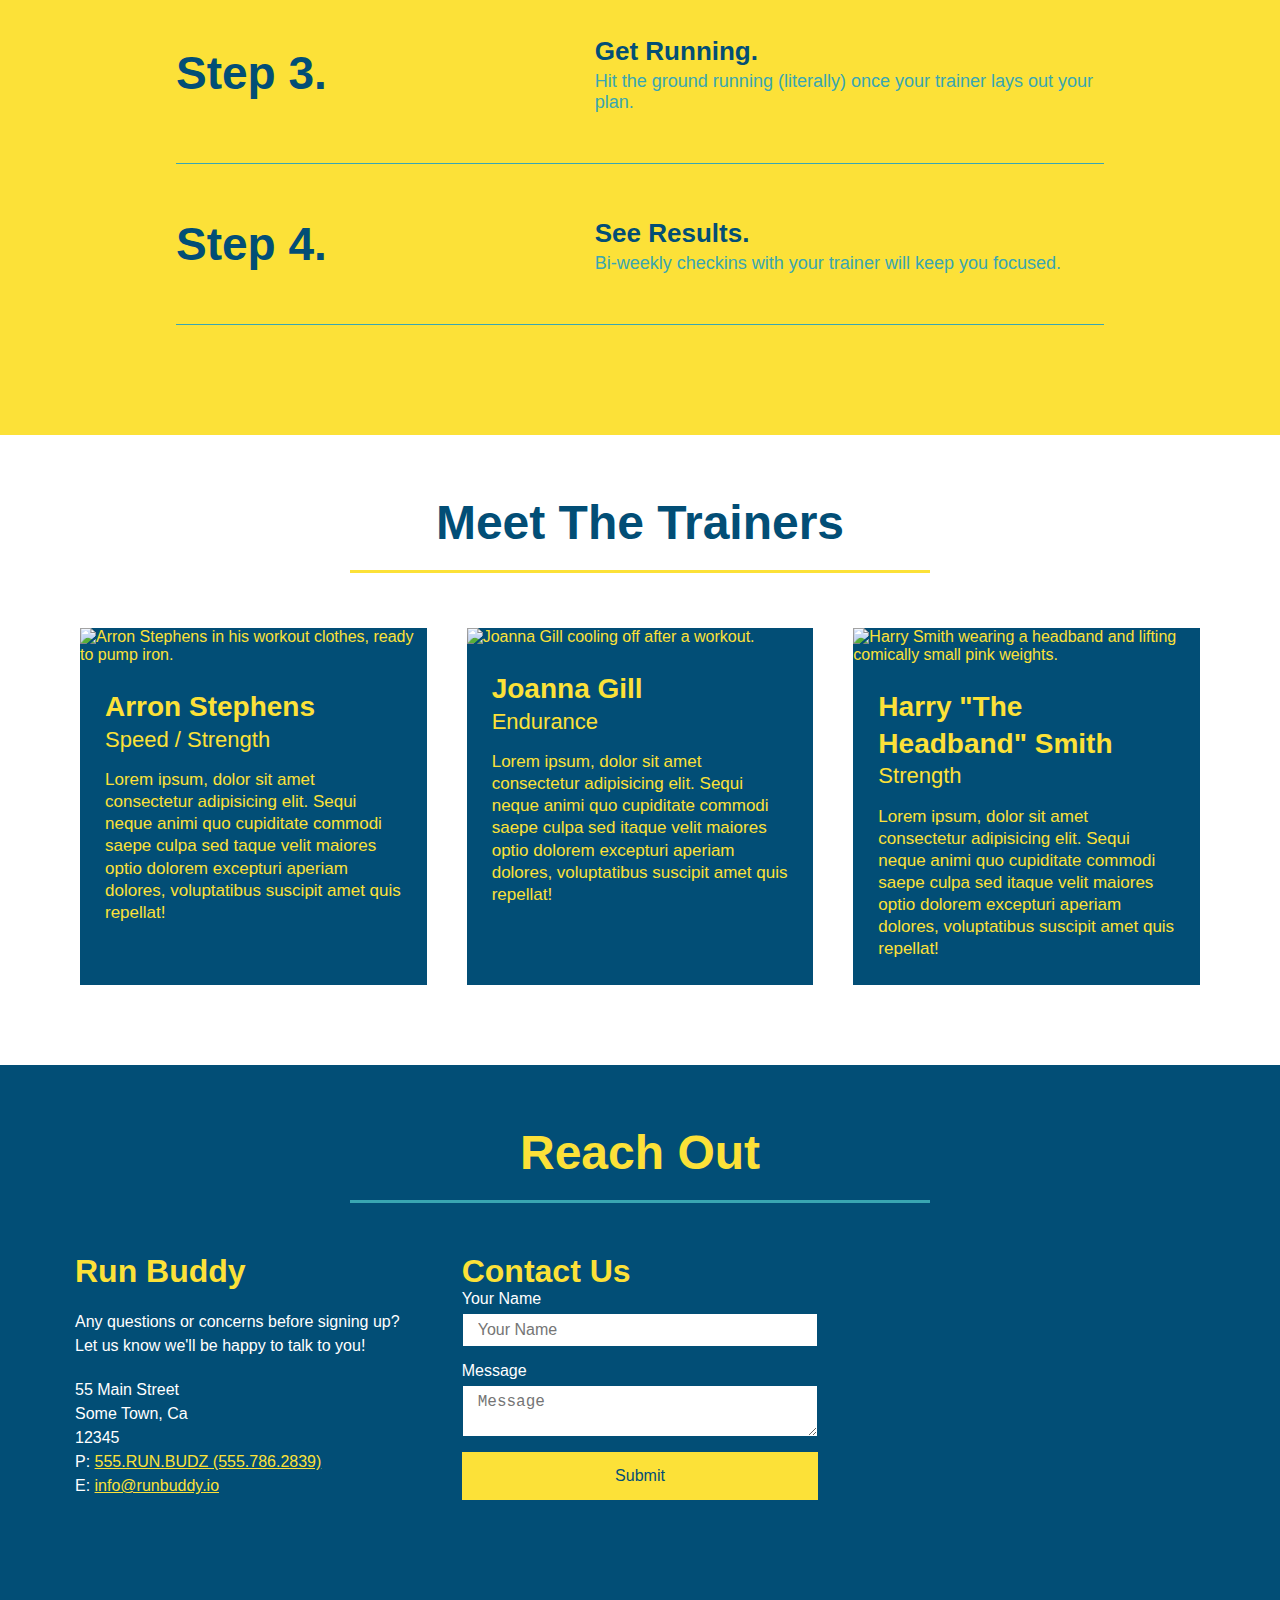
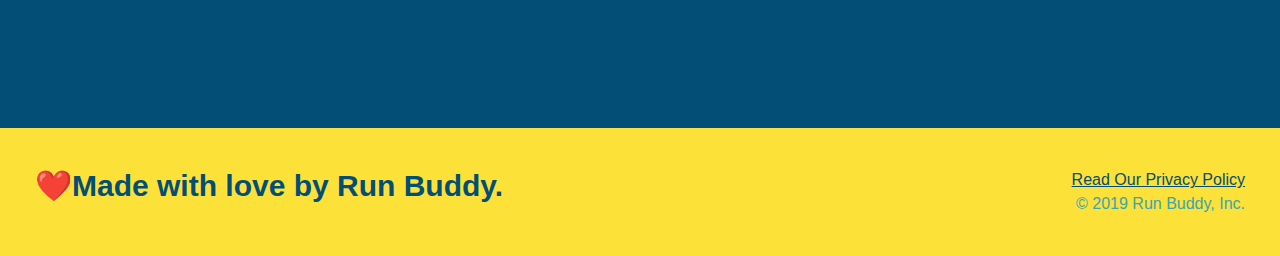
==== commit 179ea7bd: "media queries added" ====
--- a/index.html
+++ b/index.html
@@ -4,6 +4,7 @@
         <meta charset="UTF-8" />
         <Title>Run Buddy</Title>
         <link rel="stylesheet" href="style.css" />
+        <meta name="viewport" content="width=device-width, initial-scale=1.0" />
   </head>
   
     <body>
--- a/style.css
+++ b/style.css
@@ -44,7 +44,7 @@
 }
 
 header nav ul li a {
-    margin: 0 30px;
+    padding: 10px 15px;
     font-weight: lighter;
     font-size: 1.55vw;
 }
@@ -90,6 +90,7 @@
     display: flex;
     justify-content: center;
     flex-wrap: wrap;
+    align-items: flex-start;
 }
 
 .hero-cta {
@@ -98,7 +99,7 @@
     margin: 3.5%;
     color: #fff;
     font-size: 18px;
-    line-height: 1.3;
+    line-height: 1.2;
 }
 
 .hero-cta h2 {
@@ -158,7 +159,7 @@
 }
 
 .section-title {
-    font-size: 55px;
+    font-size: 48px;
     color: #024e76;
     border-bottom: 3px solid;
     padding-bottom: 20px;
@@ -342,4 +343,96 @@
 
 .flex-row {
     display: flex;
+}
+
+/* media query for smaller desktop screens and smaller */
+
+@media screen and (max-width: 980px) {
+    header {
+        padding-bottom: 0;
+        justify-content: center;
+    }
+    header h1 {
+        width: 100%;
+        text-align: center;
+    }
+    header nav ul {
+        margin-top: 20px;
+        width: 100%;
+        justify-content: center;
+    }
+    header nav ul li a {
+        font-size: 20px;
+    }
+    footer h2, footer div {
+        text-align: center;
+        width: 100%;
+    }
+    .hero-cta, .hero-form {
+        width: 100%;
+    }
+    .hero-cta {
+        text-align: center;
+    }
+    .section-title {
+        width: 80%;
+    }
+    .trainer {
+        flex: 0 70%;
+    }
+    .contact-info iframe {
+        flex: 1 100%;
+    }
+}
+
+/* media query for tablets and smaller */
+
+@media screen and (max-width: 768px) {
+    section {
+        padding: 30px 15px;
+    }
+    .step h3 {
+        flex: 1 100%;
+        text-align: center;
+    }
+    .step-info {
+        flex: 2 100%;
+        text-align: center;
+        justify-content: center;
+    }
+    .step-img {
+        flex: 0 32%;
+        margin-right: 0;
+        margin-top: 15px;
+        margin-bottom: 15px;
+    }
+    .step-text {
+        flex: 100%;
+    }
+}
+
+/* media query for mobile phones and smaller */
+
+@media screen and (max-width: 575px) {
+    .hero-form button {
+        width: 100%;
+    }
+    .section-title {
+        width: 95%;
+    }
+    .intro p {
+        width: 100%;
+    }
+    .trainer {
+        flex: 0 100%;
+    }
+    .contact-info {
+        text-align: center;
+    }
+    .contact-info > * {
+        flex: 0 100%;
+    }
+    .contact-form {
+        order: 3;
+    }
 }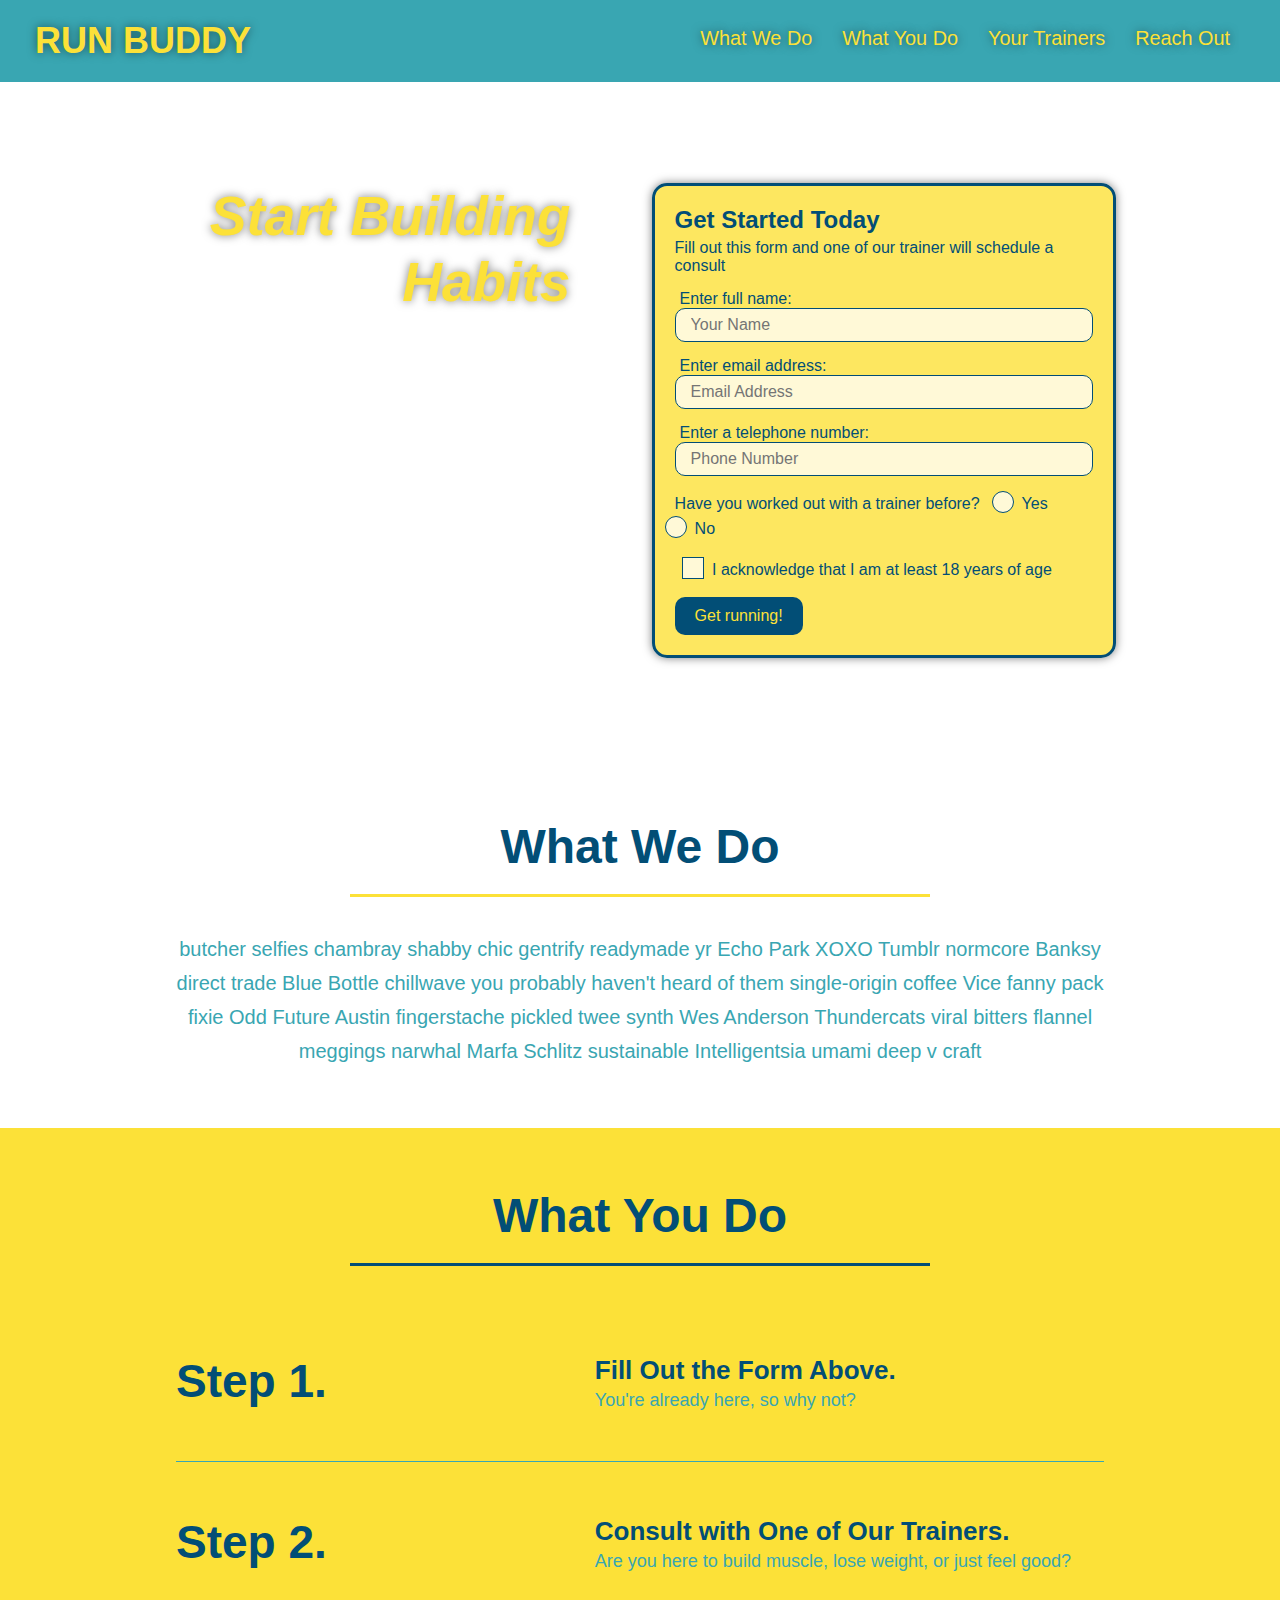
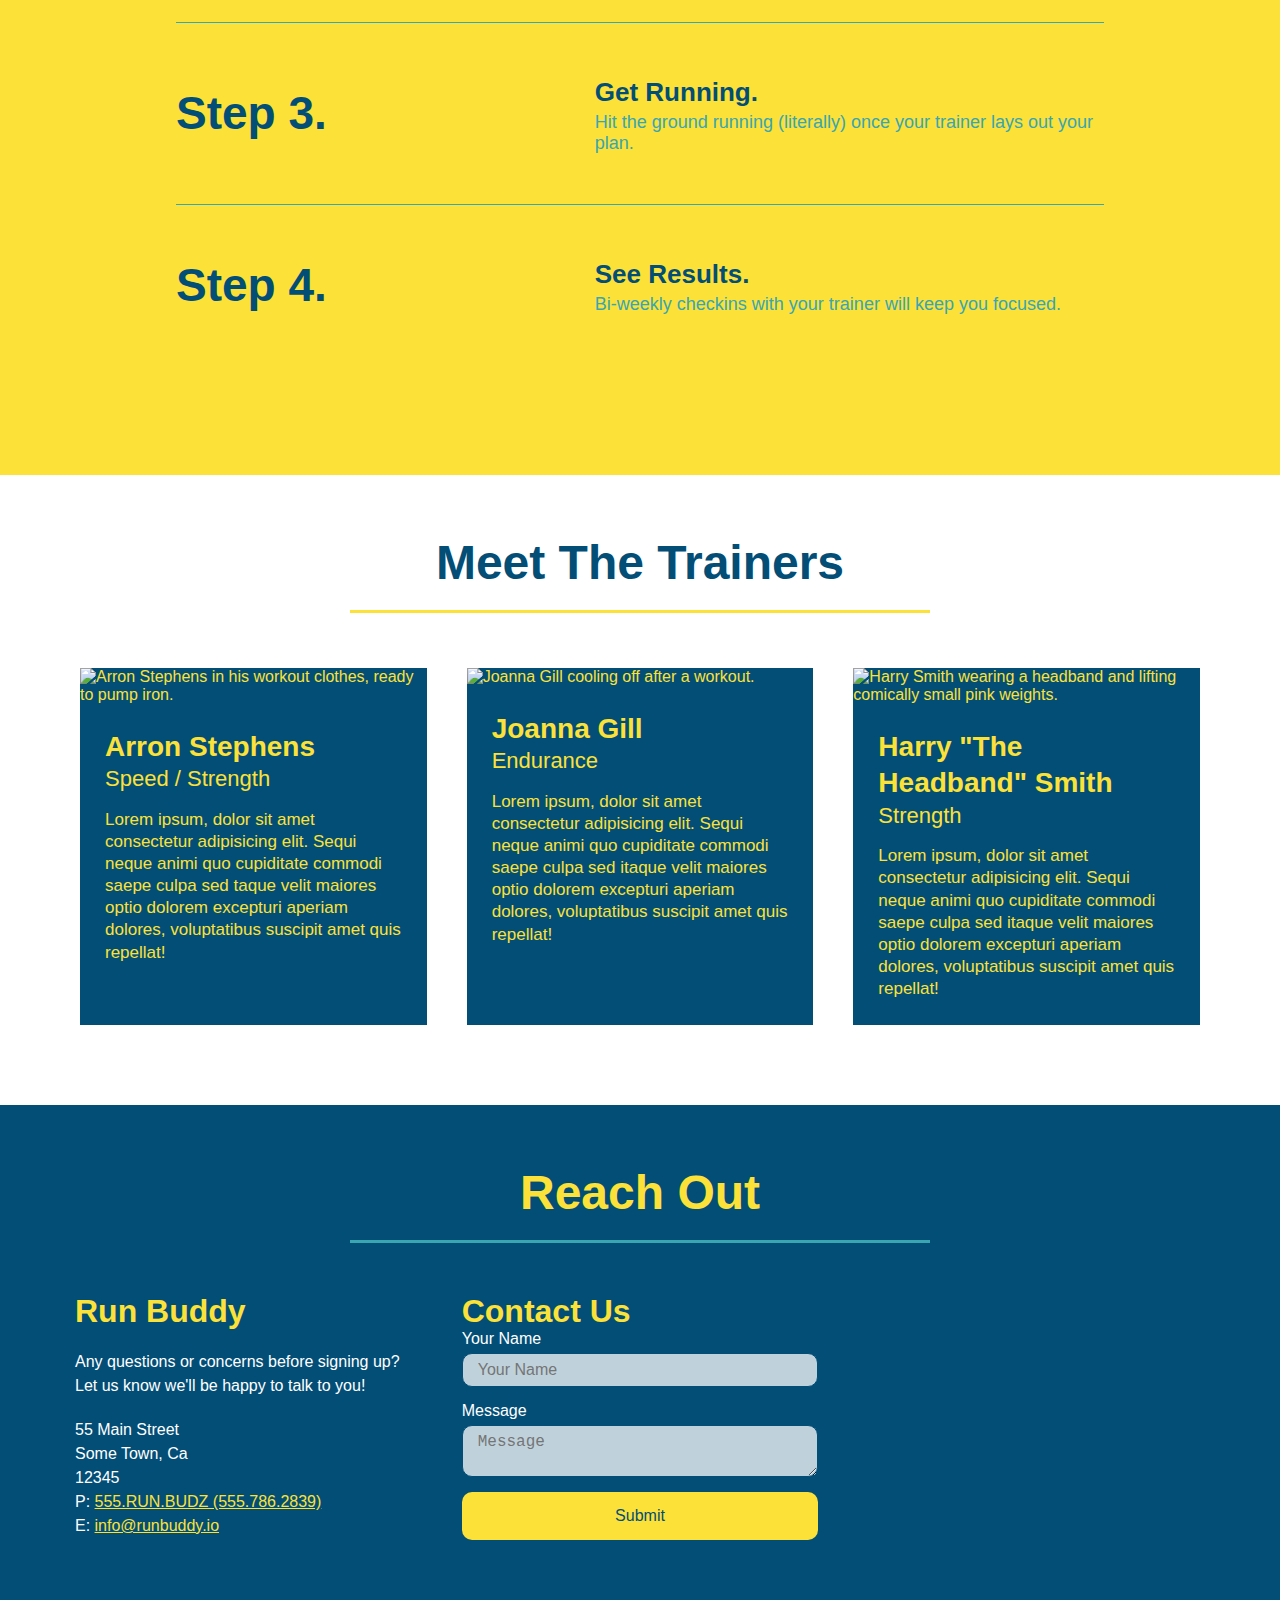
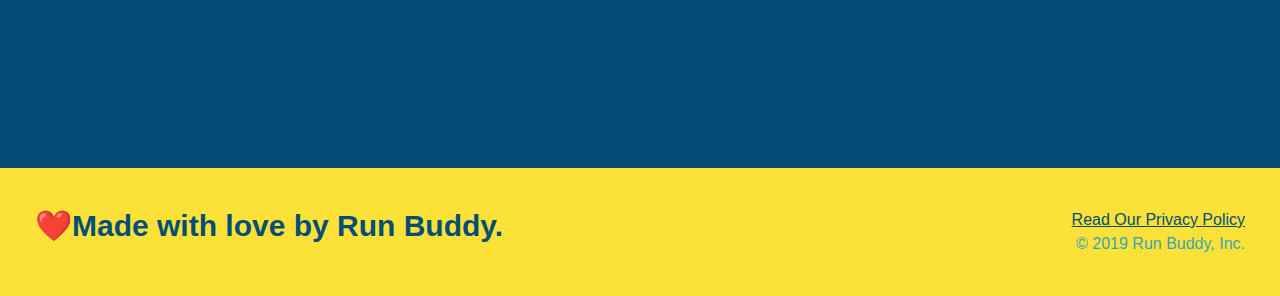
==== commit f4b0ecc7: "final css touches" ====
--- a/index.html
+++ b/index.html
@@ -62,20 +62,26 @@
                   <input type="tel" placeholder="Phone Number" name="phone" id="phone" class="form-input" />
                  <p>
                     Have you worked out with a trainer before?
+                  <span class="radio-wrapper"> 
                     <input type="radio" name="trainer-confirm" id="trainer-yes" />
                     <label for="trainer-yes">Yes</label>
+                  </span> 
+                  <span class="radio-wrapper">
                     <input type="radio" name="trainer-confirm" id="trainer-no" /> 
                     <label for="trainer-no">No</label>
+                  </span>
                  </p>  
                  <p>
+                  <span class="checkbox-wrapper"> 
+                    <input type="checkbox" name="confirm-age" id="checkbox" />  
                     <label for="checkbox">
                      I acknowledge that I am at least 18 years of age
                      </label>
-                     <input type="checkbox" name="confirm-age" id="checkbox" />
+                  </span>
                  </p>
-                 <button type="Submit">
-                     Get running!
-                 </button>
+                    <button type="Submit">
+                         Get running!
+                     </button>
                </form>
            </div>
        </section>
--- a/style.css
+++ b/style.css
@@ -1,24 +1,40 @@
- body {
+:root {
+    --primary-color: #fce138;
+    --secondary-color: #024e76;
+    --tertiary-color: #39a6b2;
+}
+
+body {
     /*I'm a css comment! */
-    color: #39a6b2;
+    color: var(--tertiary-color);
     font-family: Arial, Helvetica, sans-serif;
 }
 
 /* apply styles to <header> */
 header { 
     padding: 20px 35px;
-    background-color: #39a6b2;
+    background-color: var(--tertiary-color);
     width: 100%;
     display: flex;
     justify-content: space-between;
     flex-wrap: wrap;
+    position: -webkit-sticky;
+    position: sticky;
+    top: 0;
+    background-image: url("../run-buddy/images/hero-bg.jpg");
+    background-size: cover;
+    background-position: center;
+    background-attachment: fixed;
+    background-position: 80%;
+    z-index: 9999;
 }
 
 header h1 {
     font-weight: bold;
     font-size: 36px;
-    color: #fce138;
+    color: var(--primary-color);
     margin: 0;
+    text-shadow: 0 0 10px rgba(0, 0, 0, 0.5);
 }
 
 h3 { 
@@ -28,7 +44,7 @@
 
 header a {
     text-decoration: none;
-    color: #fce138;
+    color: var(--primary-color);
 }
 
 header nav {
@@ -47,6 +63,14 @@
     padding: 10px 15px;
     font-weight: lighter;
     font-size: 1.55vw;
+    text-shadow: 0 0 10px rgba(0, 0, 0, 0.5);
+}
+
+header nav ul li a:hover {
+    background: var(--primary-color);
+    color: var(--secondary-color);
+    border-radius: 15px;
+    text-shadow: none;
 }
 
 * { 
@@ -56,7 +80,7 @@
 }
 
 footer {
-    background: #fce138;
+    background: var(--primary-color);
     width: 100%;
     padding: 40px 35px;
     display: flex;
@@ -65,7 +89,7 @@
 }
 
 footer h2 { 
-    color: #024e76;
+    color: var(--secondary-color);
     font-size: 30px;
     margin: 0;
 }
@@ -76,7 +100,7 @@
 }
 
 footer a {
-    color: #024e76;
+    color: var(--secondary-color);
 }
 
 section {
@@ -91,6 +115,8 @@
     justify-content: center;
     flex-wrap: wrap;
     align-items: flex-start;
+    background-attachment: fixed;
+    background-position: 80%;
 }
 
 .hero-cta {
@@ -105,16 +131,19 @@
 .hero-cta h2 {
     font-style: italic;
     font-size: 55px;
-    color: #fce138;
+    color: var(--primary-color);
+    text-shadow: 0 0 10px rgba(0, 0, 0, 0.5);
 }
 
 .hero-form {
-    background-color: #fce138;
+    background-color: rgba(252, 225, 56, 0.8);
     padding: 20px;
-    color: #024e76;
-    border: solid 3px #024e76;
+    color: var(--secondary-color);
+    border: solid 3px var(--secondary-color);
     width: 40%;
     margin: 3.5%;
+    box-shadow: 0 0 10px rgba(0, 0, 0, 0.5);
+    border-radius: 15px;
 }
 
 .hero-form label {
@@ -122,11 +151,16 @@
 }
 
 .hero-form button {
-    color: #fce138;
-    background-color: #024e76;
+    color: var(--primary-color);
+    background-color: var(--secondary-color);
     border: none;
     padding: 10px 20px;
     font-size: 16px;
+    border-radius: 10px;
+}
+
+.hero-form button:hover {
+    background-color: var(--tertiary-color)
 }
 
 .hero-form p {
@@ -134,20 +168,27 @@
 }
 
 .form-input {
-    border: 1px solid #024e76;
+    border: 1px solid var(--secondary-color);
     display: block;
     padding: 7px 15px;
     font-size: 16px;
-    color: #024e76;
+    color: var(--secondary-color);
     width: 100%;
     margin-bottom: 15px;
+    border-radius: 10px;
+    background-color: rgba(255,255,255, 0.75);
+}
+
+.form-input:focus {
+    background-color: rgba(255,255,255, 1);
+    outline: none;
 }
 
 /* HERO STYLES END */
 
 .intro p {
     line-height: 1.7;
-    color: #39a6b2;
+    color: var(--tertiary-color);
     width: 80%;
     font-size: 20px;
     margin: 0 auto;
@@ -155,12 +196,12 @@
 }
 
 .steps {
-    background: #fce138;
+    background: var(--primary-color);
 }
 
 .section-title {
     font-size: 48px;
-    color: #024e76;
+    color: var(--secondary-color);
     border-bottom: 3px solid;
     padding-bottom: 20px;
     text-align: center;
@@ -169,39 +210,46 @@
 }
 
 .primary-border {
-    border-color: #fce138;
+    border-color: var(--primary-color);
 }
 
 .secondary-border {
-    border-color: #39a6b2;
+    border-color: var(--tertiary-color);
 }
 
 .step h3 {
-    color: #024e76;
+    color: var(--secondary-color);
     font-size: 46px;
     flex: 1 30%;
 }
 
 .step-text p {
-    color: #39a6b2;
+    color: var(--tertiary-color);
     font-size: 18px;
 }
 
 .step-text h4 {
     font-size: 26px;
     line-height: 1.5;
-    color: #024e76;
+    color: var(--secondary-color);
 }
 
 .step {
     margin: 50px auto;
     padding-bottom: 50px;
     width: 80%;
-    border-bottom: 1px solid #39a6b2;
     display: flex;
     flex-wrap: wrap;
     align-items: center;
     justify-content: space-between;
+}
+
+.step {
+    border-bottom: 1px solid var(--tertiary-color);
+}
+
+.step:last-child {
+    border-bottom: none;
 }
 
 .step-info {
@@ -229,8 +277,8 @@
 
 .trainer {
     margin: 20px;
-    background: #024e76;
-    color: #fce138;
+    background: var(--secondary-color);
+    color: var(--primary-color);
     flex: 1;
 }
 
@@ -276,11 +324,11 @@
 /* Reach out styles start */
 
 .contact {
-    background: #024e76;
+    background: var(--secondary-color);
 }
 
 .contact h2 {
-    color: #fce138;
+    color: var(--primary-color);
 }
 
 .contact-info iframe {
@@ -303,7 +351,7 @@
 }
             
 .contact-info h3 {
-    color: #fce138;
+    color: var(--primary-color);
     font-size: 32px;
 }
 
@@ -315,34 +363,108 @@
 }
 
 .contact-info a {
-    color:  #fce138;
+    color:  var(--primary-color);
 }
 
 .contact-form input, .contact-form textarea {
-    border: 1px solid #024e76;
+    border: 1px solid var(--secondary-color);
     display: block;
     padding: 7px 15px;
     font-size: 16px;
-    color: #024e76;
+    color: var(--secondary-color);
     width: 100%;
     margin-bottom: 15px;
     margin-top: 5px;
+    border-radius: 10px;
+    background-color: rgba(255,255,255, 0.75);
+}
+
+.contact-form input:focus, .contact-form textarea:focus {
+    background-color: rgba(255,255,255, 1);
+    outline: none;
 }
 
 .contact-form button {
     width: 100%;
     border: none;
-    background: #fce138;
-    color: #024e76;
+    background: var(--primary-color);
+    color: var(--secondary-color);
     text-align: center;
     padding: 15px 0;
     font-size: 16px;
+    border-radius: 10px;
+}
+
+.contact-form button:hover {
+    color: var(--primary-color);
+    background: var(--tertiary-color);
 }
 
 /* reach out syles end */
 
 .flex-row {
     display: flex;
+}
+
+/* form checkbox-button styling */
+.checkbox-wrapper input, .radio-wrapper input {
+    opacity: 0;
+}
+
+.checkbox-wrapper label, .radio-wrapper label {
+    position: relative;
+    left: 10px;
+    margin: 10px;
+    line-height: 1.6;
+}
+
+.checkbox-wrapper label::before, .radio-wrapper label::before {
+    content: "";
+    height: 20px;
+    width: 20px;
+    background: rgba(255,255,255, 0.75);
+    border: 1px solid var(--secondary-color);
+    position: absolute;
+    top: -4px;
+    left: -30px;
+}
+
+.radio-wrapper label::before {
+    border-radius: 50%;
+}
+
+.radio-wrapper label::after {
+    content: "";
+    width: 20px;
+    height: 20px;
+    border-radius: 50%;
+    background: var(--secondary-color);
+    position: absolute;
+    left: -29px;
+    top: -3px;
+    background-image: radial-gradient(circle, var(--tertiary-color), var(--secondary-color));
+}
+
+.checkbox-wrapper label::after {
+    content: "";
+    height: 6px;
+    width: 14px;
+    border-left: 2px solid var(--secondary-color);
+    border-bottom: 2px solid var(--secondary-color);
+    position: absolute;
+    left: -26px;
+    top: 1px;
+    transform: rotate(-58deg);
+}
+
+.checkbox-wrapper input + label::after, 
+.radio-wrapper input + label::after {
+    content: none;
+}
+
+.checkbox-wrapper input:checked + label::after,
+.radio-wrapper input:checked + label::after {
+    content: "";
 }
 
 /* media query for smaller desktop screens and smaller */
@@ -351,6 +473,7 @@
     header {
         padding-bottom: 0;
         justify-content: center;
+        position: relative;
     }
     header h1 {
         width: 100%;
